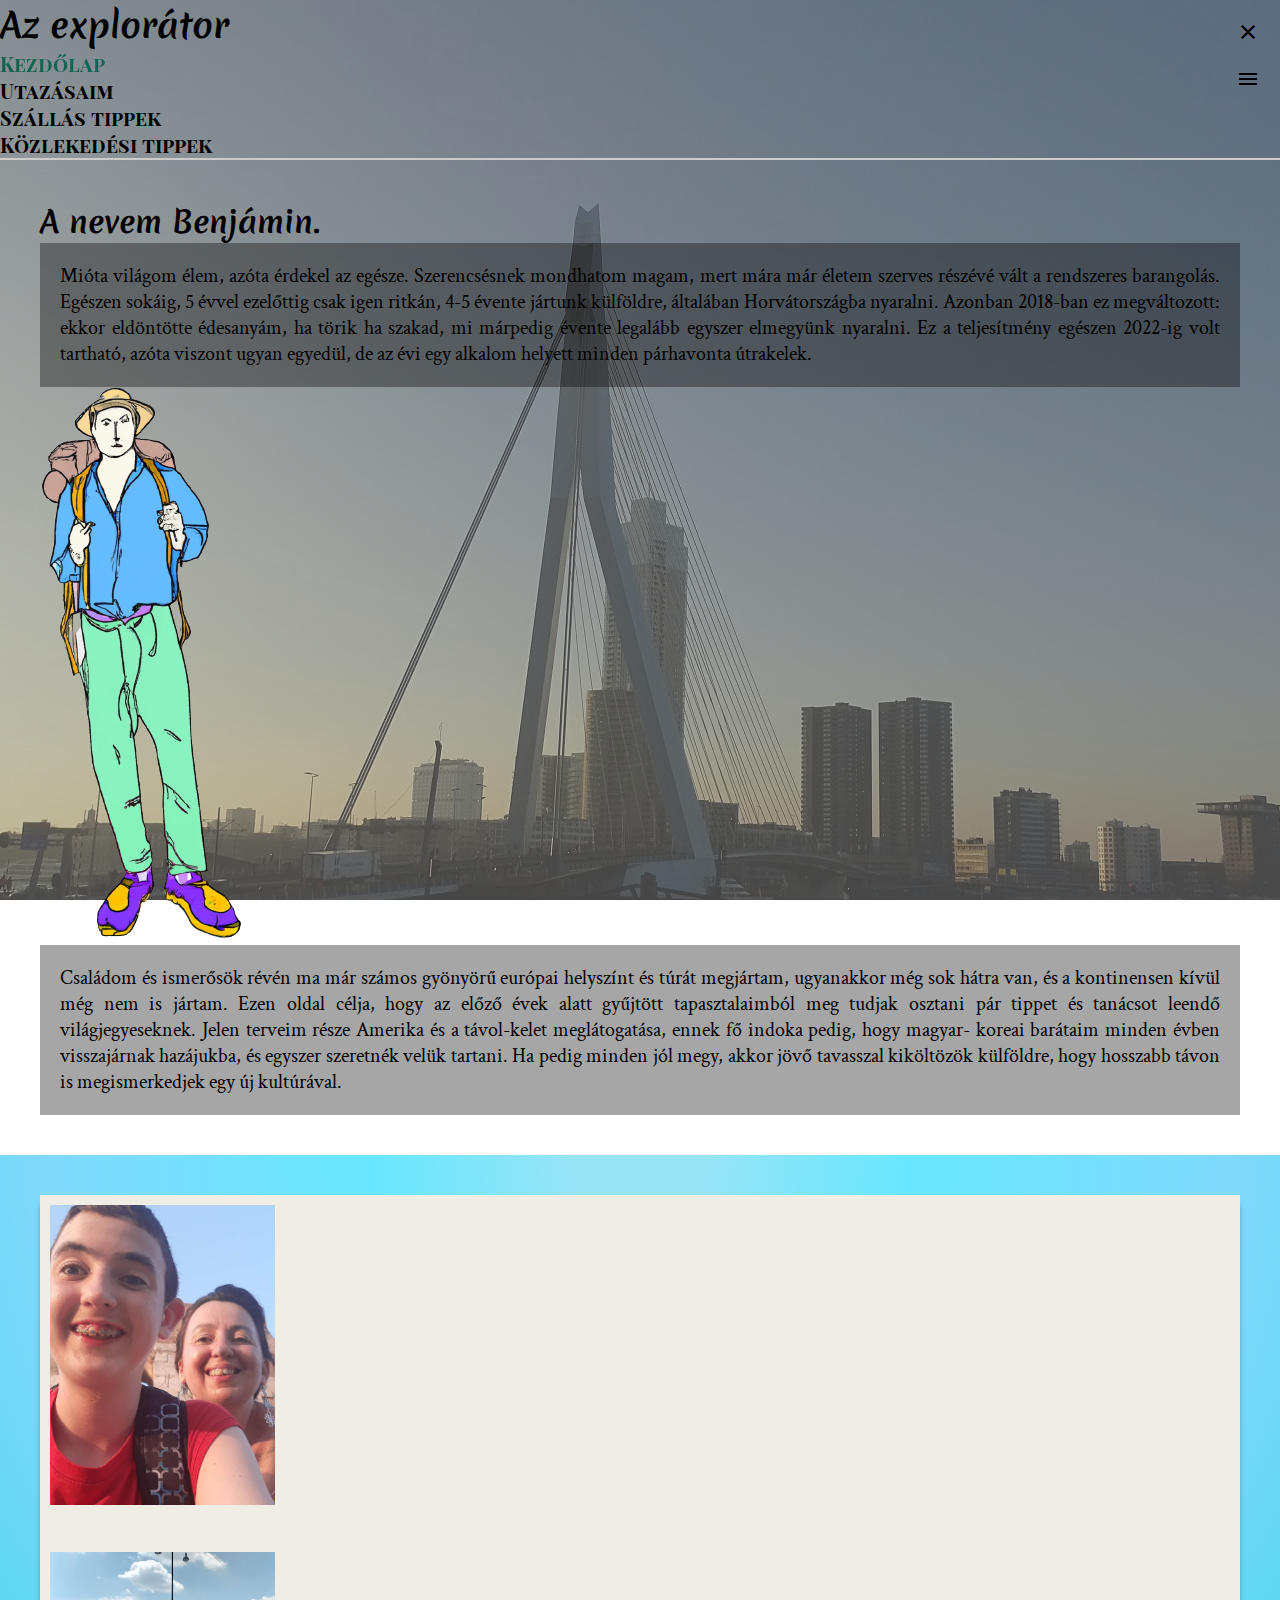
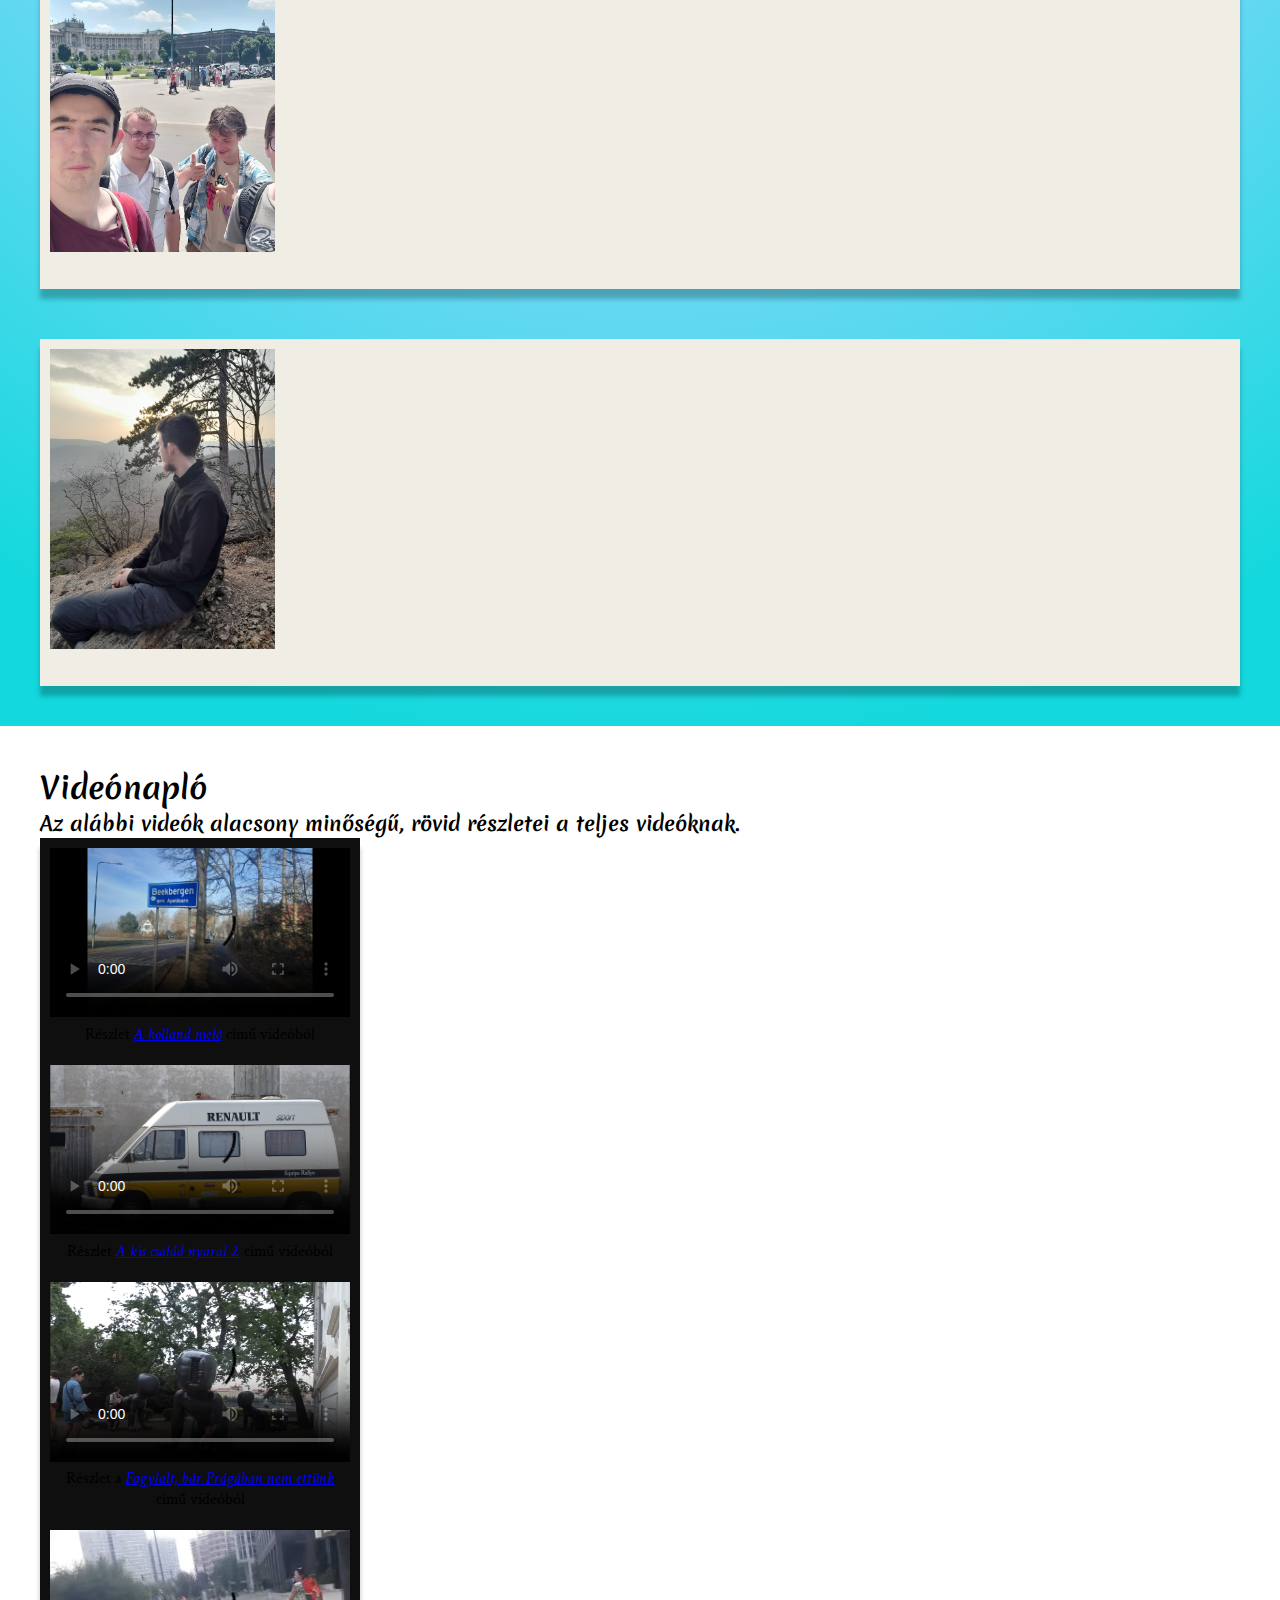
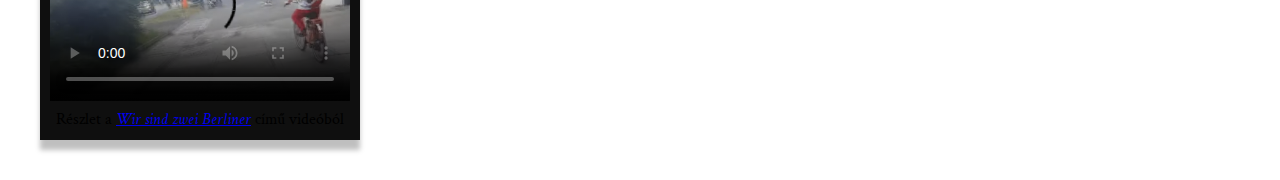
==== index.html @ 86ae6040 "trips page" ====
<!DOCTYPE html>
<html lang="hu">
<head>
    <meta charset="UTF-8">
    <meta http-equiv="X-UA-Compatible" content="IE=edge">
    <meta name="viewport" content="width=device-width, initial-scale=1.0">
    <link href="https://cdn.jsdelivr.net/npm/bootstrap@5.3.0-alpha3/dist/css/bootstrap.min.css" rel="stylesheet" integrity="sha384-KK94CHFLLe+nY2dmCWGMq91rCGa5gtU4mk92HdvYe+M/SXH301p5ILy+dN9+nJOZ" crossorigin="anonymous">
    <link rel="stylesheet" href="https://fonts.googleapis.com/css2?family=Material+Symbols+Outlined:opsz,wght,FILL,GRAD@48,400,0,0">
    <link rel="stylesheet" href="styles/global.css">
    <link rel="stylesheet" href="styles/index.css">
    <title>Explorátor</title>
</head>
<body class="preload">
    <header class="header container-fluid p-3 d-md-flex">
        <h1 class="text-center">Az explorátor</h1>
        <button class="header__nav-open header__nav-toggle btn d-md-none"><span class="material-symbols-outlined">menu</span></button>
        <nav class="header__nav px-md-4 d-md-flex align-items-md-center z-1">
            <ul class="d-flex flex-column flex-md-row gap-2 gap-md-4 p-4 p-md-0 mb-0">
                <li class="header__nav-current"><a href="#">Kezdőlap</a></li>
                <li><a href="pages/trips.html">Utazásaim</a></li>
                <li><a href="#">Szállás tippek</a></li>
                <li><a href="#">Közlekedési tippek</a></li>
            </ul>
            <button class="header__nav-close header__nav-toggle btn d-md-none"><span class="material-symbols-outlined">close</span></button>
        </nav>
    </header>

    <main>
        <section class="section-intro contrast-bg position-relative text-white z-0" data-bg-url="../images/index/intro_bg.JPG">
            <div class="section-intro__title mb-3 mb-md-4 text-center"><h2>A nevem Benjámin.</h2></div>
            
            <div class="section-intro__flex d-flex flex-column flex-md-row align-items-center gap-3 gap-md-4 mx-auto">
                <div class="section-intro__text">
                    Mióta világom élem, azóta érdekel az egésze. Szerencsésnek 
                    mondhatom magam, mert mára már életem szerves részévé vált a rendszeres barangolás.
                    Egészen sokáig, 5 évvel ezelőttig csak igen ritkán, 4-5 évente jártunk külföldre, általában 
                    Horvátországba nyaralni. Azonban 2018-ban ez megváltozott: ekkor eldöntötte édesanyám, ha törik 
                    ha szakad, mi márpedig évente legalább egyszer elmegyünk nyaralni. Ez a teljesítmény egészen 
                    2022-ig volt tartható, azóta viszont ugyan egyedül, de az évi egy alkalom helyett minden 
                    párhavonta útrakelek.
                </div>
                
                <img src="images/index/intro_logo.png" alt="Bemutatkozó logó" class="section-intro__logo text-center flex-md-grow-1">
                
                <div class="section-intro__text">
                    Családom és ismerősök révén ma már számos gyönyörű európai helyszínt és 
                    túrát megjártam, ugyanakkor még sok hátra van, és a kontinensen kívül még nem is jártam.
                    Ezen oldal célja, hogy az előző évek alatt gyűjtött tapasztalaimból meg tudjak osztani pár tippet és 
                    tanácsot leendő világjegyeseknek.
                    Jelen terveim része Amerika és a távol-kelet meglátogatása, ennek fő indoka pedig, hogy magyar-
                    koreai barátaim minden évben visszajárnak hazájukba, és egyszer szeretnék velük tartani. Ha pedig 
                    minden jól megy, akkor jövő tavasszal kiköltözök külföldre, hogy hosszabb távon is 
                    megismerkedjek egy új kultúrával.
                </div>
            </div>
        </section>
        
        <section class="section-images radial-blue-bg d-flex flex-column flex-md-row gap-5 justify-content-evenly align-items-center">
            <div class="section-images__wrapper"><img src="images/index/ke1.jpg" alt="Római utazás" data-pos="40%"></div>
            <div class="section-images__wrapper"><img src="images/index/ke2.jpg" alt="Bécsi utazás"></div>
            <div class="section-images__wrapper"><img src="images/index/ke3.jpg" alt="Hegyi portré"></div>
        </section>
        
        <section class="section-videos contrast-bg position-relative text-white z-0" data-bg-url="../images/videos_bg.JPG">
            <div class="section-videos__title mb-3 mb-md-4 text-center">
                <h2 class="mb-2">Videónapló</h2>
                <h3>Az alábbi videók alacsony minőségű, rövid részletei a teljes videóknak.</h3>
            </div>

            <div class="section-videos__flex d-flex flex-column flex-md-row gap-3 gap-md-4 justify-content-md-evenly align-items-center">
                <figure class="section-videos__wrapper">
                    <video controls poster="videos/hollandpv.jpg">
                        <source src="videos/holland.mp4" type="video/mp4">
                        A videó megjelenítése nem támogatott a böngészőjében!
                    </video>
                    <figcaption>Részlet <a href="https://youtu.be/FaqPIB0ZXn0" target="_blank"><i>A holland meló</i></a> című videóból</figcaption>
                </figure>
                <figure class="section-videos__wrapper">
                    <video controls poster="videos/franciapv.jpg">
                        <source src="videos/francia.mp4" type="video/mp4">
                        A videó megjelenítése nem támogatott a böngészőjében!
                    </video>
                    <figcaption>Részlet <a href="https://youtu.be/0t2poUWhWEY" target="_blank"><i>A kis család nyaral 2.</i></a> című videóból</figcaption>
                </figure>
                <figure class="section-videos__wrapper">
                    <video controls poster="videos/pragapv.png">
                        <source src="videos/praga.mp4" type="video/mp4">
                        A videó megjelenítése nem támogatott a böngészőjében!
                    </video>
                    <figcaption>Részlet a <a href="https://youtu.be/BjajuM8tXK0" target="_blank"><i>Fagylalt, bár Prágában nem ettünk</i></a> című videóból</figcaption>
                </figure>
                <figure class="section-videos__wrapper">
                    <video controls poster="videos/berlinpv.png">
                        <source src="videos/berlin.mp4" type="video/mp4">
                        A videó megjelenítése nem támogatott a böngészőjében!
                    </video>
                    <figcaption>Részlet a <a href="https://youtu.be/eyjLtyg6cFA" target="_blank"><i>Wir sind zwei Berliner</i></a> című videóból</figcaption>
                </figure>
            </div>
        </section>
    </main>

    <script src="https://cdn.jsdelivr.net/npm/bootstrap@5.3.0-alpha3/dist/js/bootstrap.bundle.min.js" integrity="sha384-ENjdO4Dr2bkBIFxQpeoTz1HIcje39Wm4jDKdf19U8gI4ddQ3GYNS7NTKfAdVQSZe" crossorigin="anonymous"></script>
    <script src="scripts/global.js"></script>
    <script src="scripts/index.js"></script>
</body>
</html>
---- styles/global.css ----
@import url('https://fonts.googleapis.com/css2?family=Crimson+Text:ital,wght@0,400;0,600;1,400;1,600&family=Merienda:wght@400;700;900&family=Playfair+Display+SC:ital,wght@0,400;0,700;1,700&display=swap');

*, ::after, ::before {
    margin: 0;
    padding: 0;
    box-sizing: border-box;
}

html, body {
    font-family: 'Crimson Text', serif;
    font-size: 20px;
    height: 100%;
}

body.preload * {
    transition: none !important;
    -webkit-transition: none !important;
    -moz-transition: none !important;
    -ms-transition: none !important;
    -o-transition: none !important;
}

h1, h2, h3, h4, h5, h6, figure {
    margin-bottom: 0;
}

h1, h2, h3 {
    font-family: 'Merienda', cursive;
    font-weight: 700;
}

.radial-blue-bg {
    --alpha: 1;
    background: rgba(151,228,245,var(--alpha));
    background: radial-gradient(circle at top, rgba(151,228,245,1) 5%, rgba(105,231,255,var(--alpha)) 20%, rgba(127,216,250,var(--alpha)) 45%, rgba(19,216,221,var(--alpha)) 90%),
                radial-gradient(circle at bottom, rgba(151,228,245,var(--alpha)) 5%, rgba(105,231,255,var(--alpha)) 20%, rgba(127,216,250,var(--alpha)) 45%, rgba(19,216,221,var(--alpha)) 90%);
}

.contrast-bg::before {
    content: '';
    position: absolute;
    inset: 0;
    background-image: var(--bg-image);
    background-repeat: no-repeat;
    background-position: center top;
    background-attachment: fixed;
    filter: contrast(0.5);
    z-index: -1;
}

.header {
    position: relative;
    border-bottom: 2px solid #ccc;
}

.header__nav-open {
    background: none;
    border: none;
    padding: 0;
    cursor: pointer;

    position: absolute;
    top: 1rem;
    right: 1rem;
    bottom: 1rem;

    font-size: 1.7em;
}

.header__nav {
    position: fixed;
    top: 0;
    right: 0;
    width: 60vw;
    
    background: #eee;
    border-left: 2px solid #ccc;
    border-bottom: 2px solid #ccc;
    border-bottom-left-radius: 1rem;
    
    font-family: 'Playfair Display SC', serif;
    font-weight: 700;

    transform: translateX(100%);
    transition: transform .3s ease-in-out;
}

.header__nav-active {
    transform: translateX(0);
}

.header__nav ul {
    list-style: none;
}

.header__nav li {
    transition: transform .15s ease-in-out;
}

.header__nav a {
    color: inherit;
    text-decoration: none;
}

.header__nav-current {
    background: rgb(20, 98, 76);
    background: linear-gradient(48deg, rgb(20, 98, 76) 0%, rgb(1, 128, 174) 70%, rgb(0, 145, 174) 90%, rgb(95, 166, 181) 100%); 
    background-clip: text;
    -webkit-background-clip: text;
    -webkit-text-fill-color: transparent;
    text-decoration: underline;
}

.header__nav-close {
    background: none;
    border: none;
    padding: 0;
    cursor: pointer;

    position: absolute;
    top: 1rem;
    right: 1rem;
}

section {
    padding: 2rem;
    text-align: justify;
}

@media screen and (min-width: 768px) {
    .header {
        justify-content: space-between;
    }

    .header h1 {
        font-size: calc(0.75em + 1.5vw);
    }
    
    .header__nav {
        all: unset;
        
        border-radius: .5rem;
        background: #f2f2f2;
        background: linear-gradient(to right, #fff, #f2f2f2 50%);

        font-family: 'Playfair Display SC', serif;
        font-weight: 700;
    }

    .header__nav li:hover {
        background-color: transparent;
        transform: translateY(-.25rem);
    }
}

@media (prefers-color-scheme: dark) {
    html, body {
        background: #222;
        color: #fff;
    }

    .radial-blue-bg {
        --alpha: 0.5;
    }

    .header {
        border-color: #fff;
    }

    .header h1, .header__nav-current {
        background: rgb(33,162,126);
        background: linear-gradient(48deg, rgba(33,162,126,1) 0%, rgba(0,185,255,1) 70%, rgba(0,212,255,1) 90%, rgba(133,233,255,1) 100%);
        background-clip: text;
        -webkit-background-clip: text;
        -webkit-text-fill-color: transparent;
    }

    .header__nav {
        background: #292929;
    }

    .header__nav-toggle {
        color: #fff;
    }

    .contrast-bg::before {
        filter: contrast(0.75) brightness(0.65);
    }
}
---- styles/index.css ----
.section-intro__flex {
    max-width: min(100%, 1200px);
}

.section-intro__text {
    box-sizing: content-box;
    padding: 1rem;
    background: rgba(0, 0, 0, 0.35);
}

.section-intro__logo img {
    max-height: 50vh;
}

.section-images__wrapper {
    background: #f0ede5;
    padding: .5rem .5rem 1.5rem;
    box-shadow: 0 .5rem .25rem rgba(0, 0, 0, 0.25);
    cursor: pointer;
}

.section-images__wrapper img {
    height: 15em;
    width: 11.25em;
    object-fit: cover;
}

.section-images__wrapper-large {
    position: fixed;
    inset: 0;
    height: 100vh;
    padding: 1.5rem;
    background:rgba(0, 0, 0, 0.75);
    box-shadow: none;
    z-index: 1;

    display: grid;
    place-items: center;
}

.section-images__wrapper-large img {
    width: auto;
    height: auto;
    max-width: 100%;
    max-height: 100%;
    cursor: default;
    user-select: none;
}

.section-videos__title h3 {
    font-size: 1em;
}

.section-videos__wrapper {
    width: 16em;
    padding: .5rem;
    background: #0f0f0f;
    box-shadow: 0 .5rem .25rem rgba(0, 0, 0, 0.25);
}

.section-videos__wrapper figcaption {
    font-size: 0.8em;
    text-align: center;
}

.section-videos__wrapper video {
    width: 100%;
}

@media screen and (min-width: 768px) {
    .section-images__wrapper:nth-child(even) {
        margin-bottom: 2.5rem;
    }
}
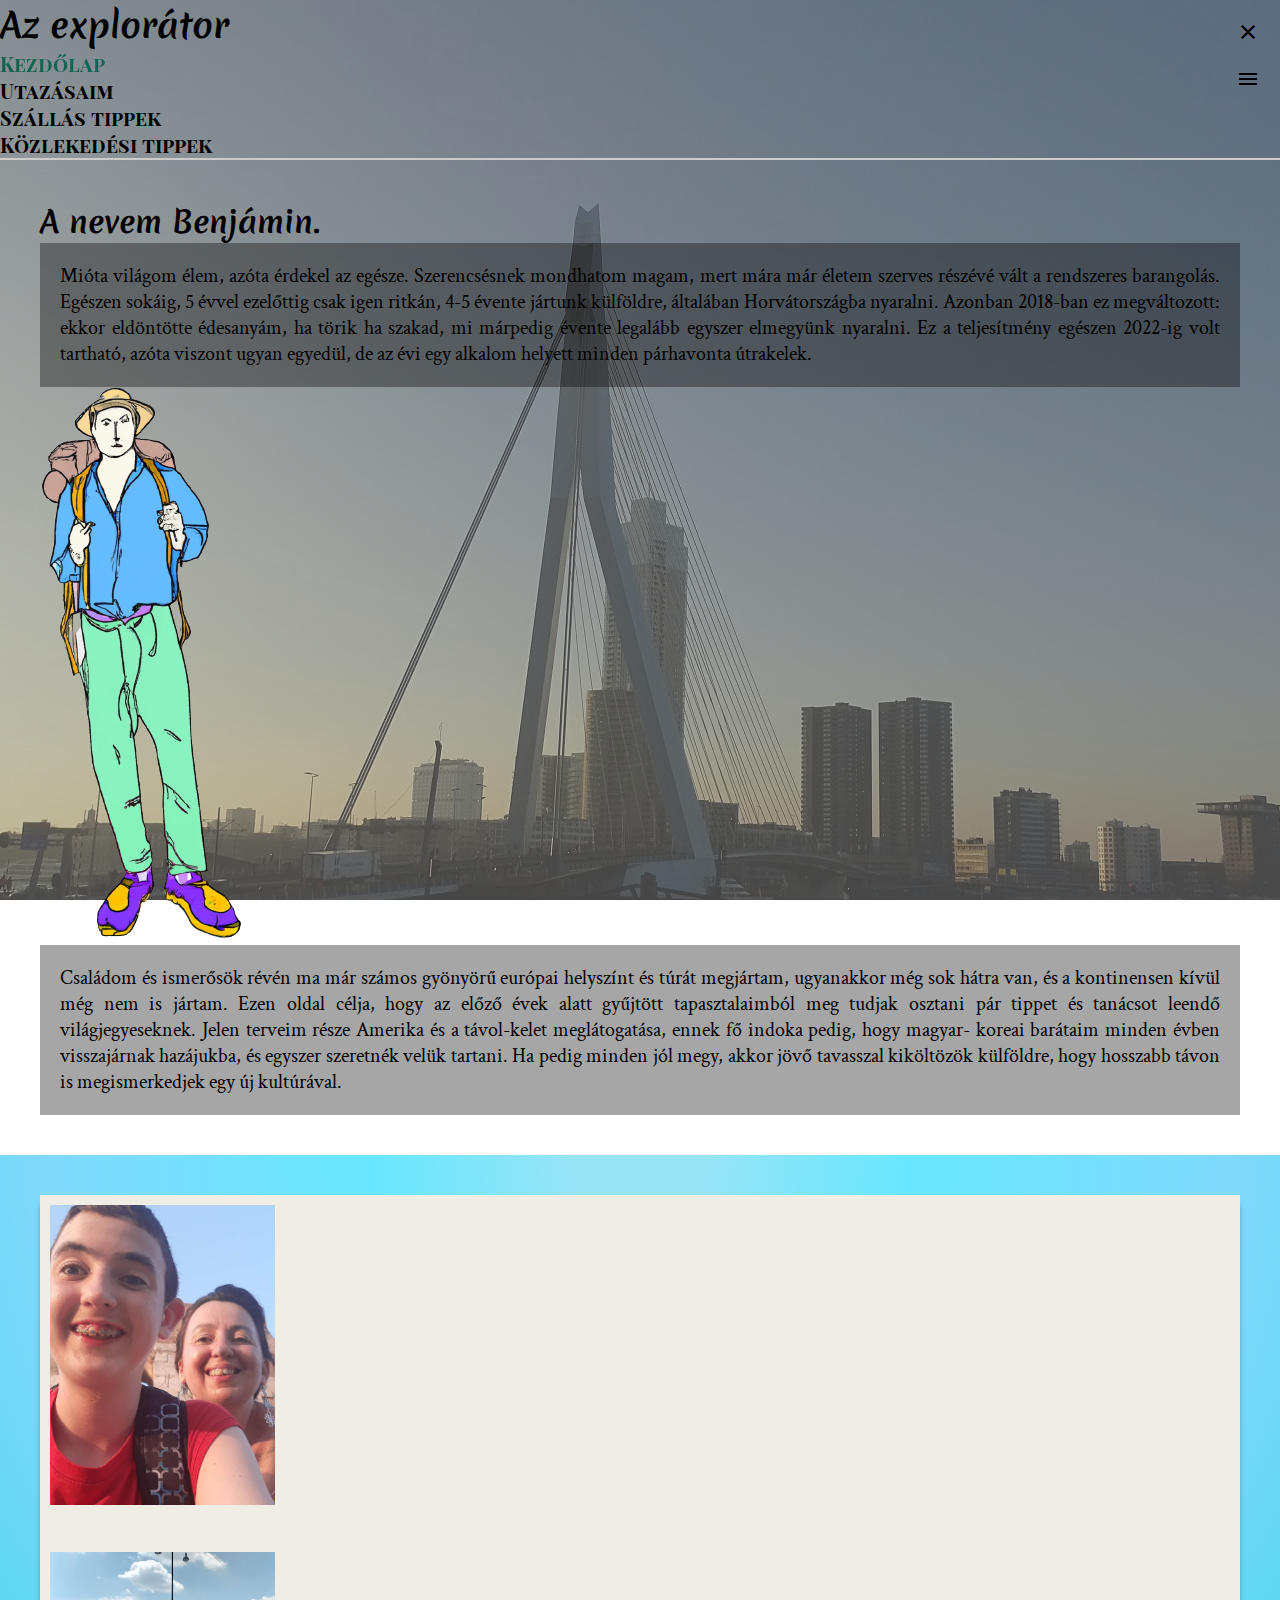
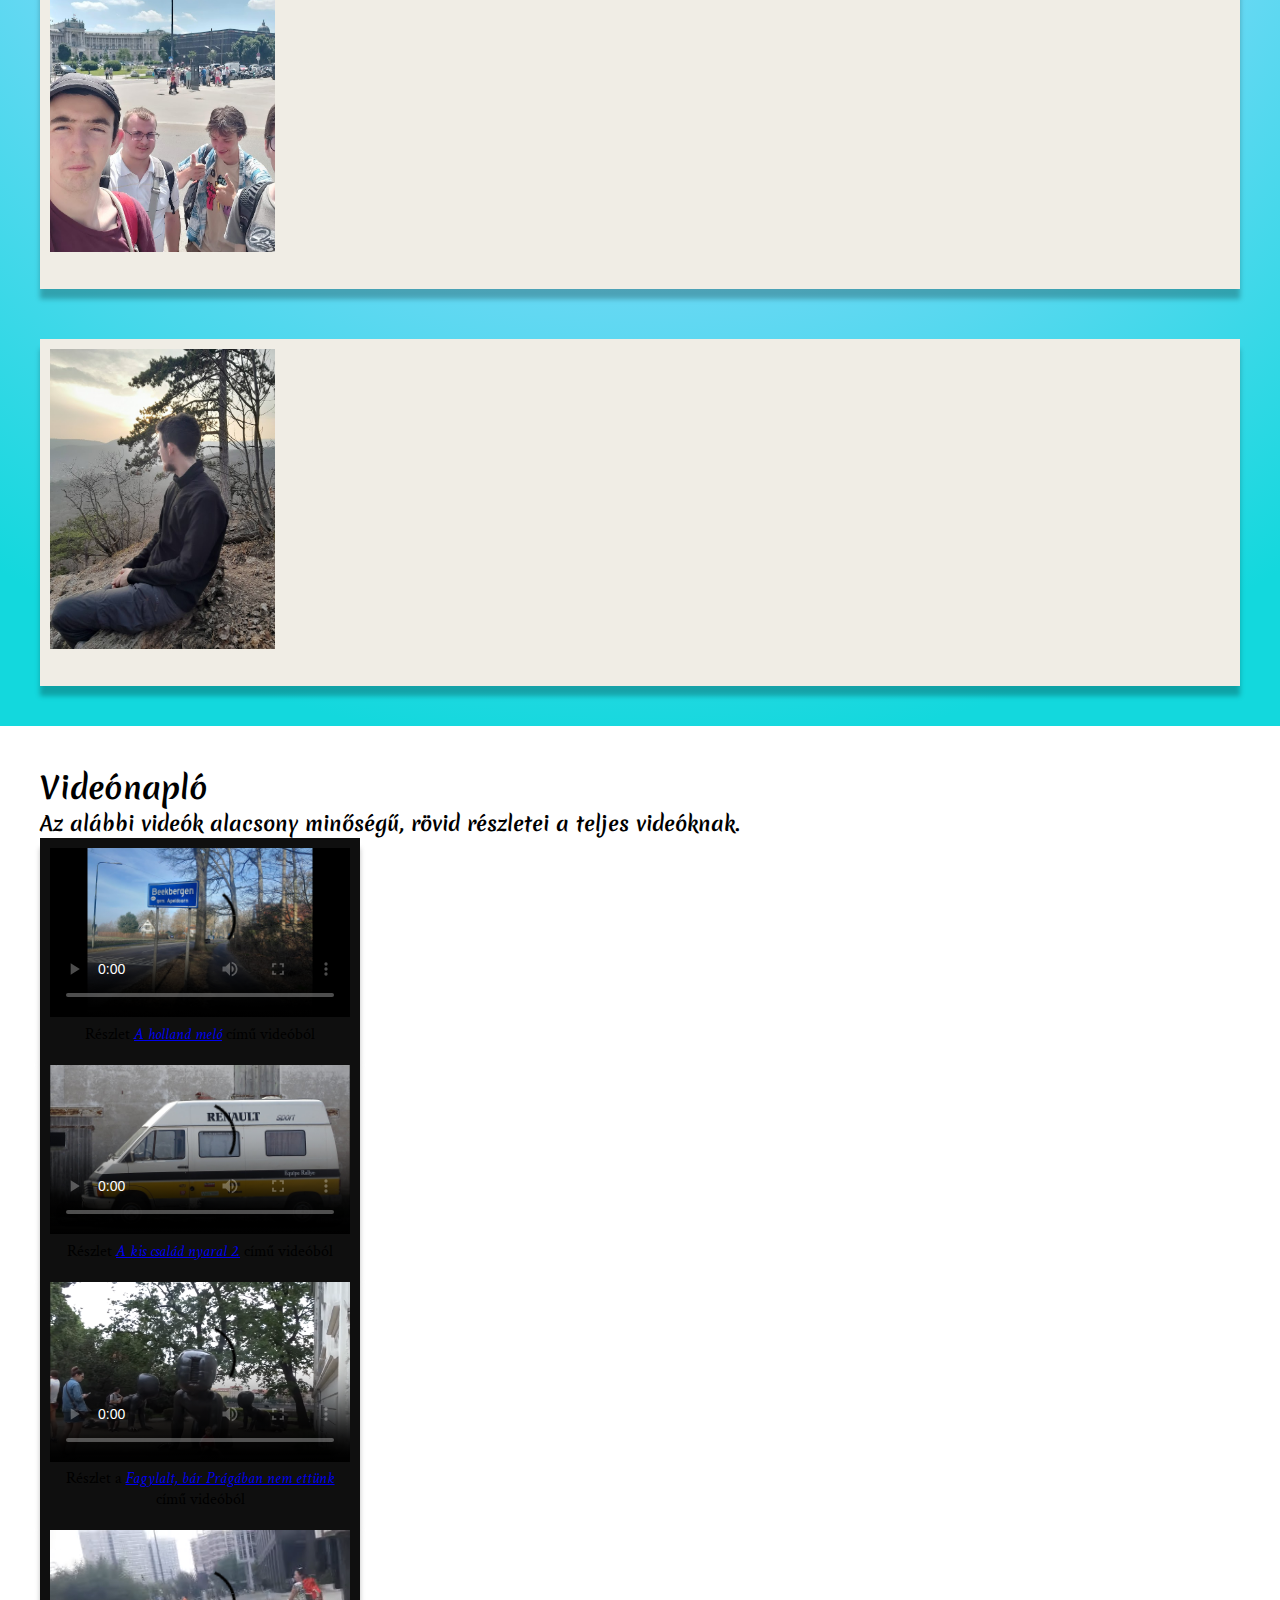
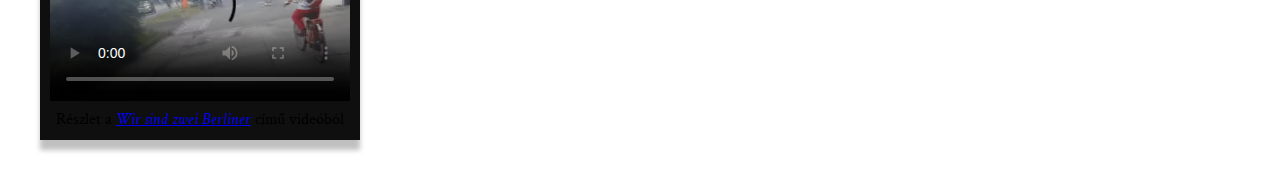
==== commit 925aaf0e: "fix image urls" ====
--- a/index.html
+++ b/index.html
@@ -61,7 +61,7 @@
             <div class="section-images__wrapper"><img src="images/index/ke3.jpg" alt="Hegyi portré"></div>
         </section>
         
-        <section class="section-videos contrast-bg position-relative text-white z-0" data-bg-url="../images/videos_bg.JPG">
+        <section class="section-videos contrast-bg position-relative text-white z-0" data-bg-url="../images/index/videos_bg.JPG">
             <div class="section-videos__title mb-3 mb-md-4 text-center">
                 <h2 class="mb-2">Videónapló</h2>
                 <h3>Az alábbi videók alacsony minőségű, rövid részletei a teljes videóknak.</h3>
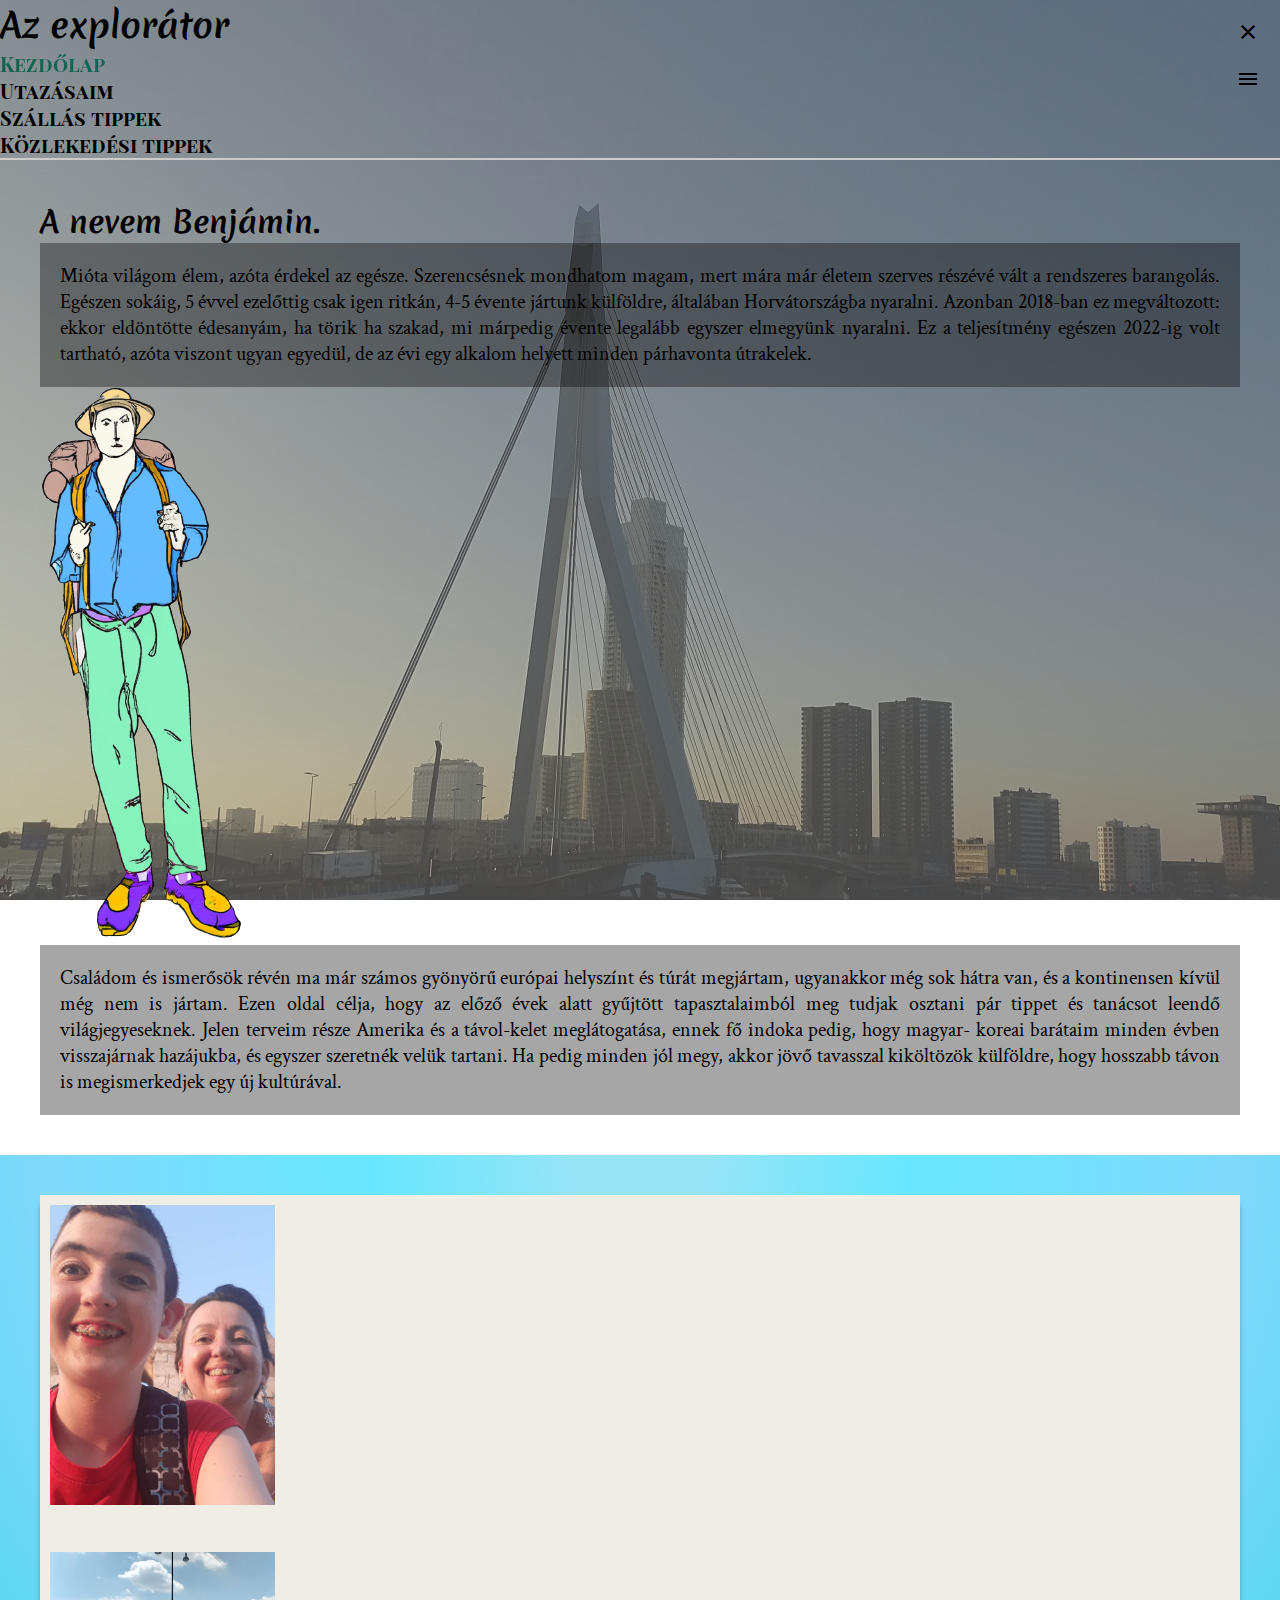
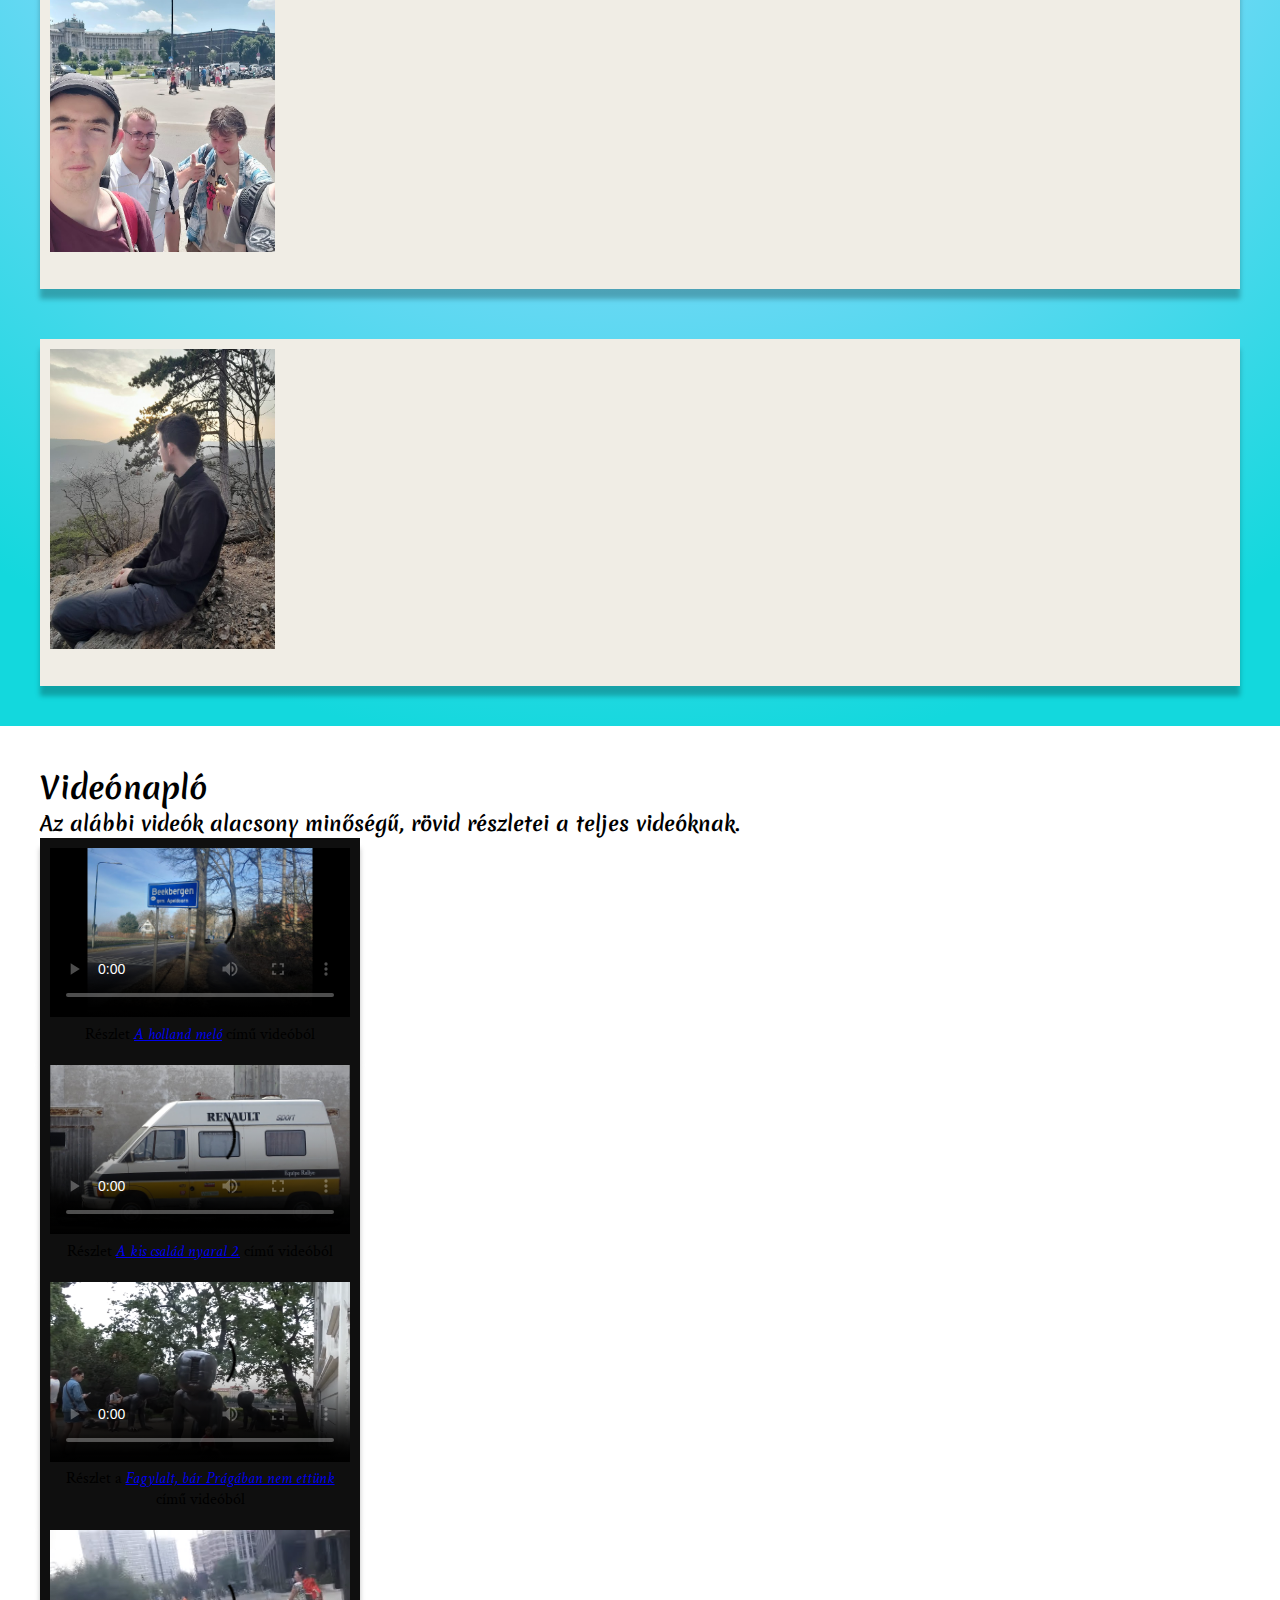
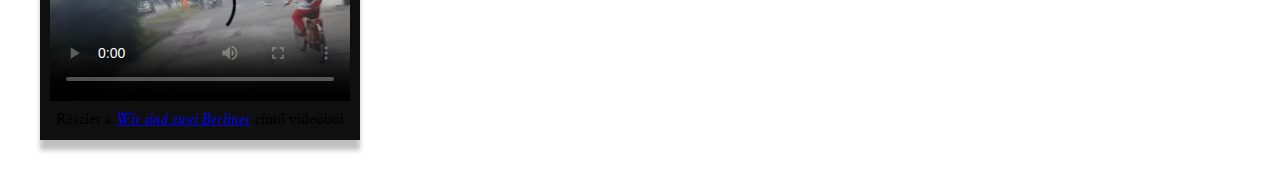
==== commit 85f03b28: "accomodation page layout" ====
--- a/index.html
+++ b/index.html
@@ -18,7 +18,7 @@
             <ul class="d-flex flex-column flex-md-row gap-2 gap-md-4 p-4 p-md-0 mb-0">
                 <li class="header__nav-current"><a href="#">Kezdőlap</a></li>
                 <li><a href="pages/trips.html">Utazásaim</a></li>
-                <li><a href="#">Szállás tippek</a></li>
+                <li><a href="pages/accomodation.html">Szállás tippek</a></li>
                 <li><a href="#">Közlekedési tippek</a></li>
             </ul>
             <button class="header__nav-close header__nav-toggle btn d-md-none"><span class="material-symbols-outlined">close</span></button>
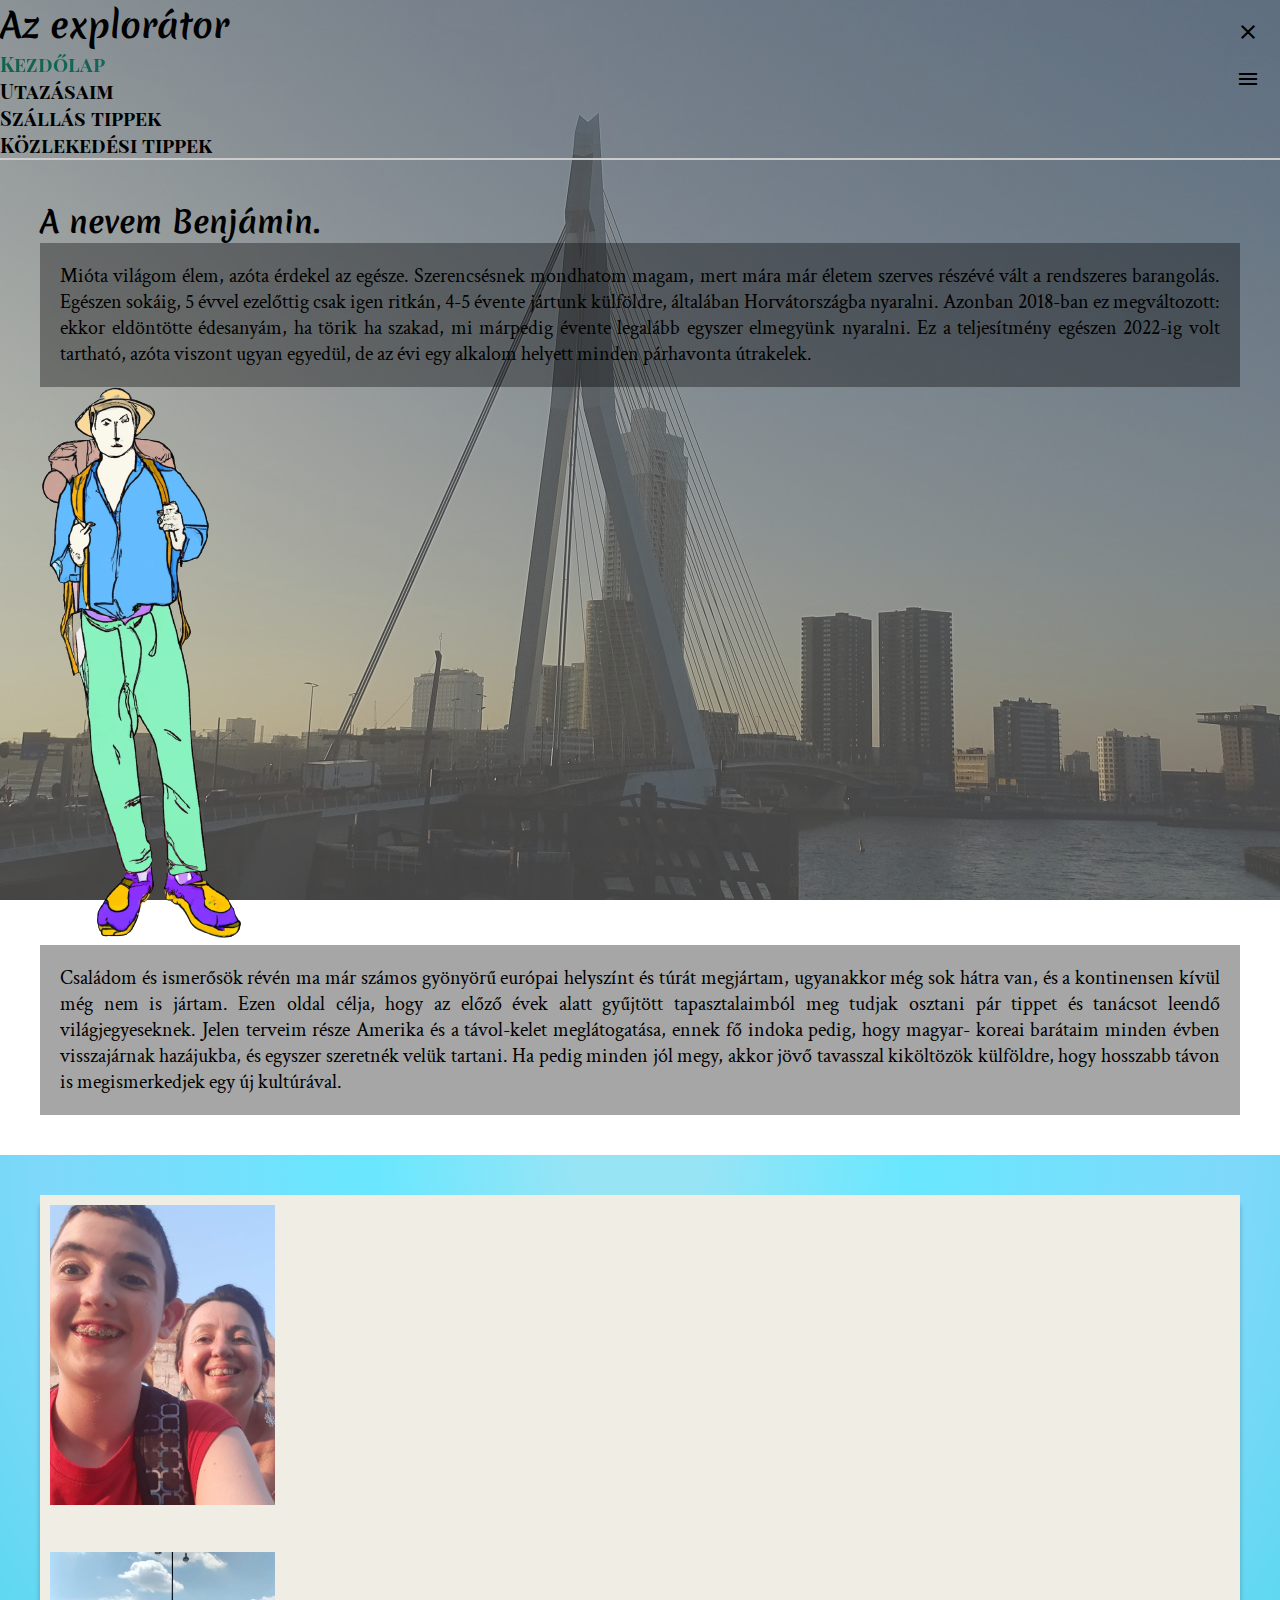
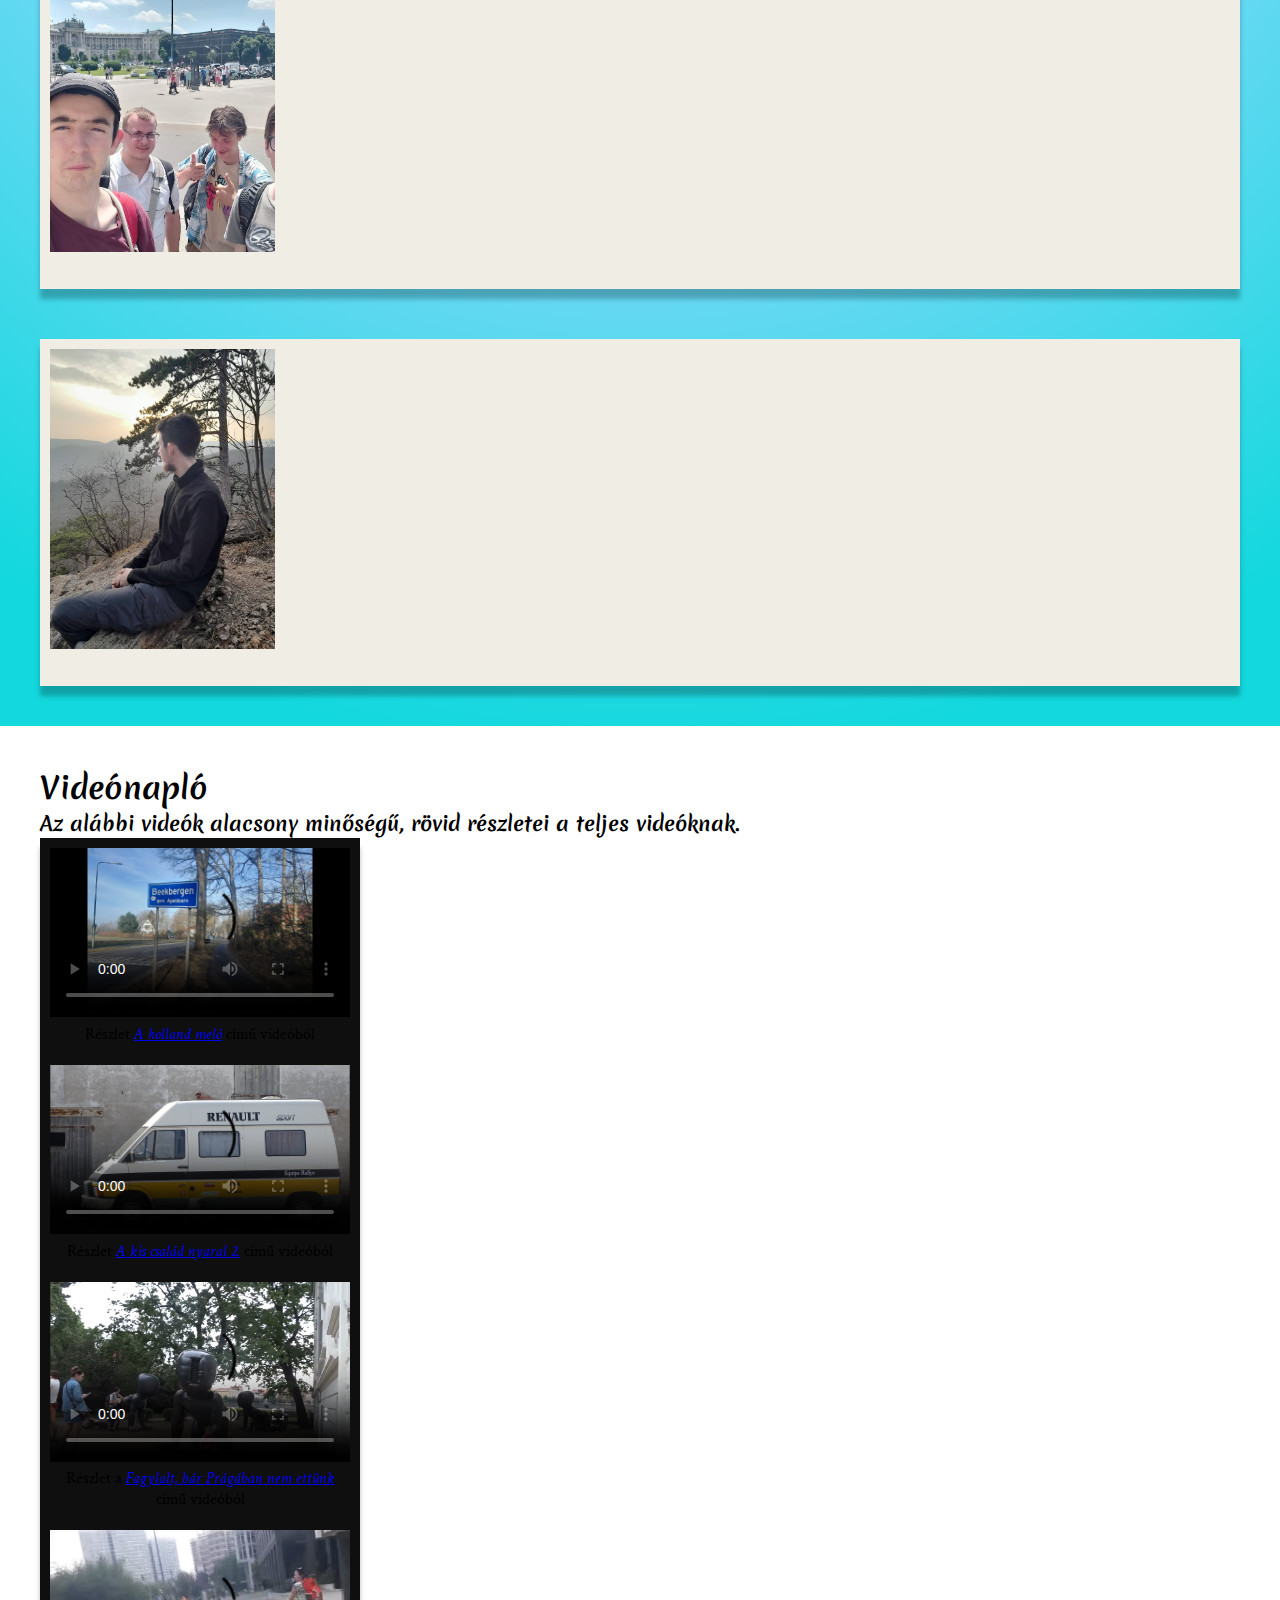
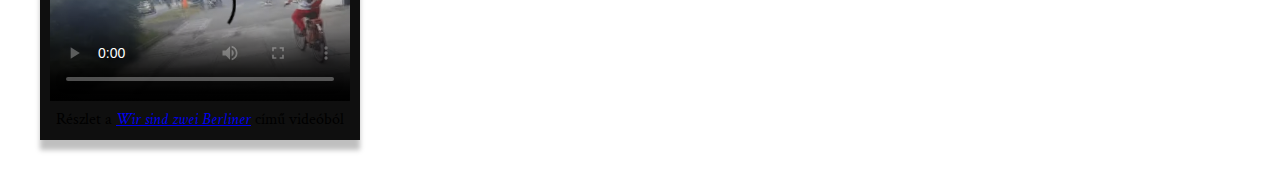
==== commit 261c1281: "accommodation and transport page" ====
--- a/index.html
+++ b/index.html
@@ -8,7 +8,7 @@
     <link rel="stylesheet" href="https://fonts.googleapis.com/css2?family=Material+Symbols+Outlined:opsz,wght,FILL,GRAD@48,400,0,0">
     <link rel="stylesheet" href="styles/global.css">
     <link rel="stylesheet" href="styles/index.css">
-    <title>Explorátor</title>
+    <title>Explorátor - Kezdőlap</title>
 </head>
 <body class="preload">
     <header class="header container-fluid p-3 d-md-flex">
@@ -18,8 +18,8 @@
             <ul class="d-flex flex-column flex-md-row gap-2 gap-md-4 p-4 p-md-0 mb-0">
                 <li class="header__nav-current"><a href="#">Kezdőlap</a></li>
                 <li><a href="pages/trips.html">Utazásaim</a></li>
-                <li><a href="pages/accomodation.html">Szállás tippek</a></li>
-                <li><a href="#">Közlekedési tippek</a></li>
+                <li><a href="pages/accommodation.html">Szállás tippek</a></li>
+                <li><a href="pages/transport.html">Közlekedési tippek</a></li>
             </ul>
             <button class="header__nav-close header__nav-toggle btn d-md-none"><span class="material-symbols-outlined">close</span></button>
         </nav>
@@ -69,28 +69,28 @@
 
             <div class="section-videos__flex d-flex flex-column flex-md-row gap-3 gap-md-4 justify-content-md-evenly align-items-center">
                 <figure class="section-videos__wrapper">
-                    <video controls poster="videos/hollandpv.jpg">
+                    <video controls="controls" poster="videos/hollandpv.jpg">
                         <source src="videos/holland.mp4" type="video/mp4">
                         A videó megjelenítése nem támogatott a böngészőjében!
                     </video>
                     <figcaption>Részlet <a href="https://youtu.be/FaqPIB0ZXn0" target="_blank"><i>A holland meló</i></a> című videóból</figcaption>
                 </figure>
                 <figure class="section-videos__wrapper">
-                    <video controls poster="videos/franciapv.jpg">
+                    <video controls="controls" poster="videos/franciapv.jpg">
                         <source src="videos/francia.mp4" type="video/mp4">
                         A videó megjelenítése nem támogatott a böngészőjében!
                     </video>
                     <figcaption>Részlet <a href="https://youtu.be/0t2poUWhWEY" target="_blank"><i>A kis család nyaral 2.</i></a> című videóból</figcaption>
                 </figure>
                 <figure class="section-videos__wrapper">
-                    <video controls poster="videos/pragapv.png">
+                    <video controls="controls" poster="videos/pragapv.png">
                         <source src="videos/praga.mp4" type="video/mp4">
                         A videó megjelenítése nem támogatott a böngészőjében!
                     </video>
                     <figcaption>Részlet a <a href="https://youtu.be/BjajuM8tXK0" target="_blank"><i>Fagylalt, bár Prágában nem ettünk</i></a> című videóból</figcaption>
                 </figure>
                 <figure class="section-videos__wrapper">
-                    <video controls poster="videos/berlinpv.png">
+                    <video controls="controls" poster="videos/berlinpv.png">
                         <source src="videos/berlin.mp4" type="video/mp4">
                         A videó megjelenítése nem támogatott a böngészőjében!
                     </video>
--- a/styles/global.css
+++ b/styles/global.css
@@ -42,7 +42,7 @@
     inset: 0;
     background-image: var(--bg-image);
     background-repeat: no-repeat;
-    background-position: center top;
+    background-position: var(--bg-position, center center);
     background-attachment: fixed;
     filter: contrast(0.5);
     z-index: -1;
@@ -163,6 +163,11 @@
         --alpha: 0.5;
     }
 
+    /* a not visited */
+    a:link, a:visited, a:active {
+        color: #0adeff;
+    }
+
     .header {
         border-color: #fff;
     }
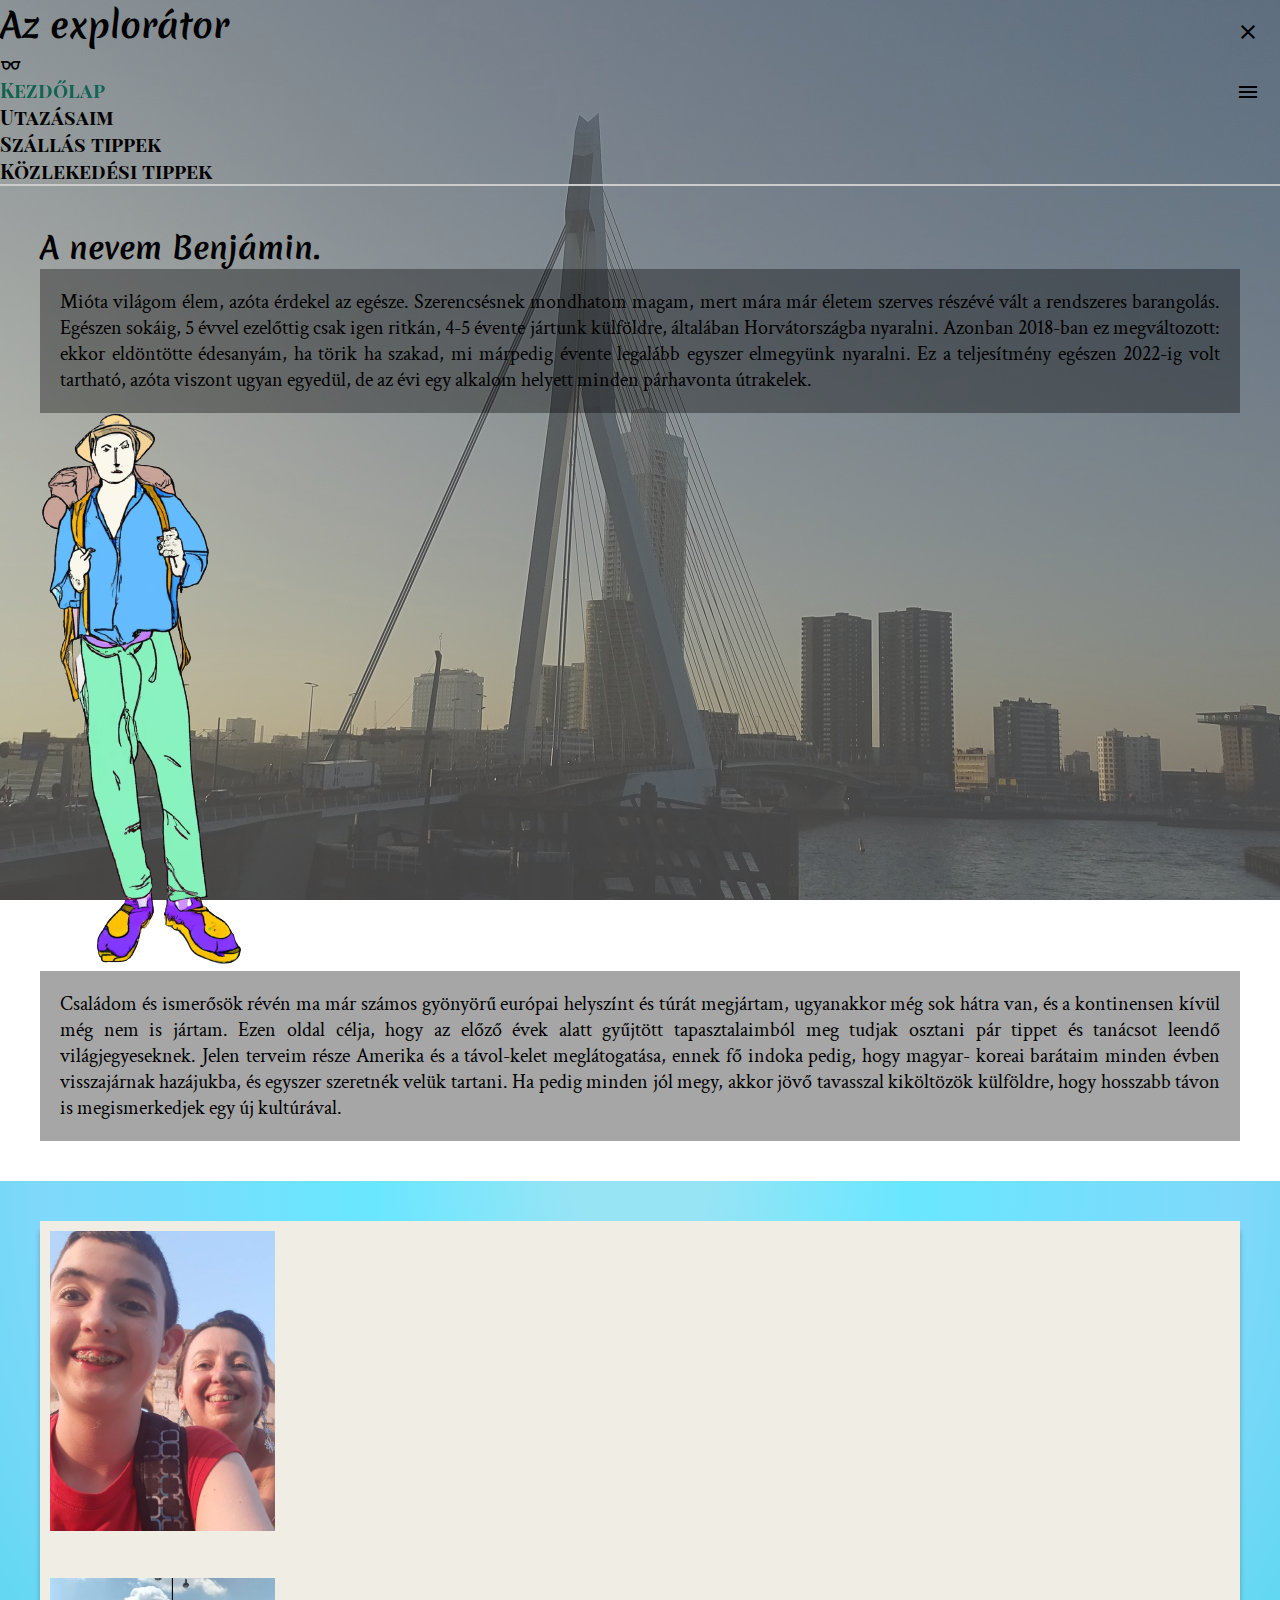
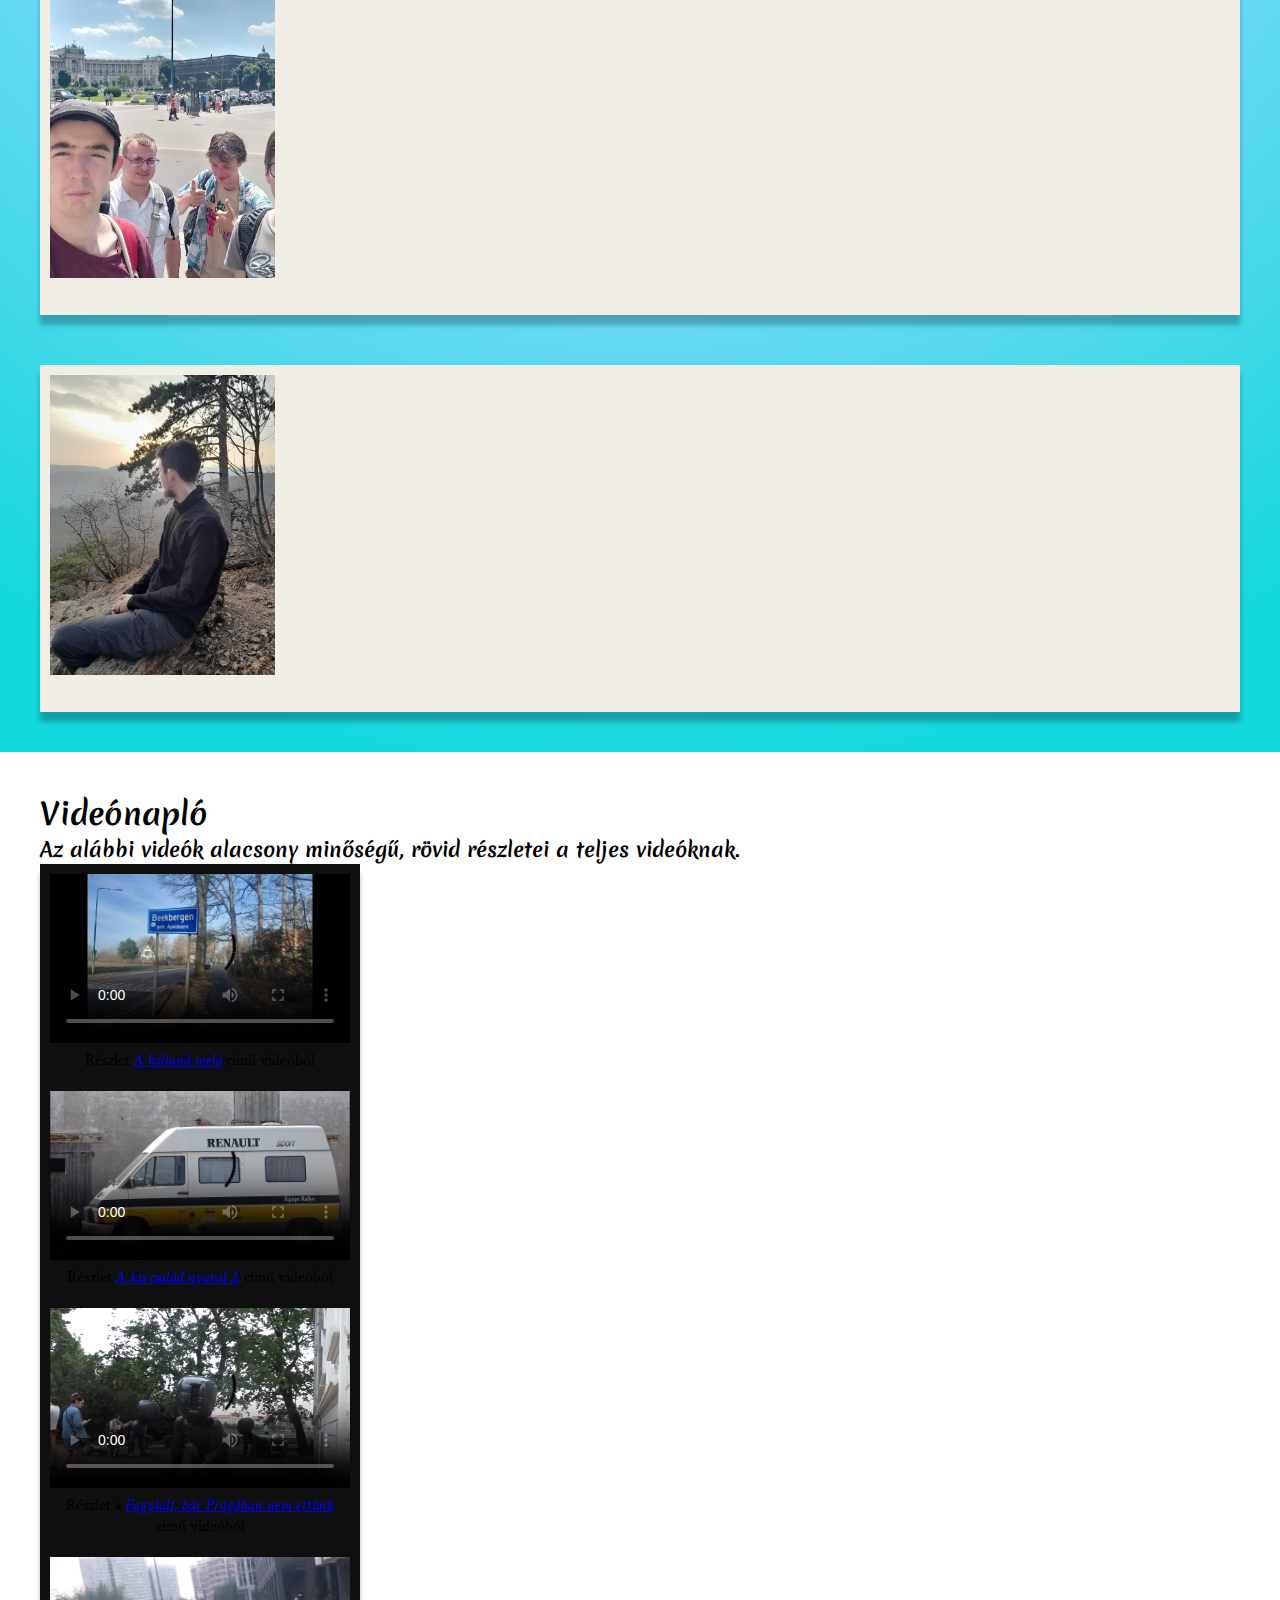
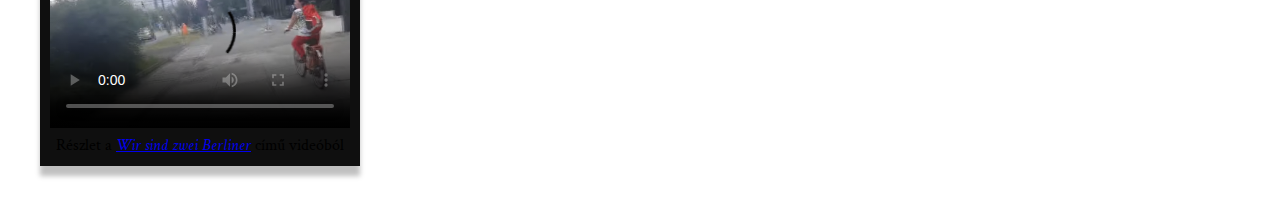
==== commit 81f69afc: "fixes part 1" ====
--- a/index.html
+++ b/index.html
@@ -14,7 +14,8 @@
     <header class="header container-fluid p-3 d-md-flex">
         <h1 class="text-center">Az explorátor</h1>
         <button class="header__nav-open header__nav-toggle btn d-md-none"><span class="material-symbols-outlined">menu</span></button>
-        <nav class="header__nav px-md-4 d-md-flex align-items-md-center z-1">
+        <nav class="header__nav px-md-4 d-flex align-items-md-center flex-column-reverse flex-md-row gap-2 gap-md-3 z-1">
+            <button class="header__nav-lsm-btn btn px-4 pb-3 p-md-0"><span class="material-symbols-outlined">eyeglasses</span></button>
             <ul class="d-flex flex-column flex-md-row gap-2 gap-md-4 p-4 p-md-0 mb-0">
                 <li class="header__nav-current"><a href="#">Kezdőlap</a></li>
                 <li><a href="pages/trips.html">Utazásaim</a></li>
--- a/styles/global.css
+++ b/styles/global.css
@@ -91,6 +91,7 @@
 
 .header__nav ul {
     list-style: none;
+    padding-bottom: 0 !important;
 }
 
 .header__nav li {
@@ -122,6 +123,21 @@
     right: 1rem;
 }
 
+.header__nav-lsm-btn {
+    background: none;
+    border: none;
+    padding: 0;
+    cursor: pointer;
+    text-align: left;
+    display: grid;
+    place-items: center;
+}
+
+.header__nav-lsm-btn > span {
+    font-size: 1.6em;
+    padding-top: .25rem;
+}
+
 section {
     padding: 2rem;
     text-align: justify;
@@ -147,6 +163,10 @@
         font-weight: 700;
     }
 
+    .header__nav ul {
+        padding-bottom: unset;
+    }
+
     .header__nav li:hover {
         background-color: transparent;
         transform: translateY(-.25rem);
@@ -184,7 +204,7 @@
         background: #292929;
     }
 
-    .header__nav-toggle {
+    .header__nav-toggle, .header__nav-lsm-btn {
         color: #fff;
     }
 
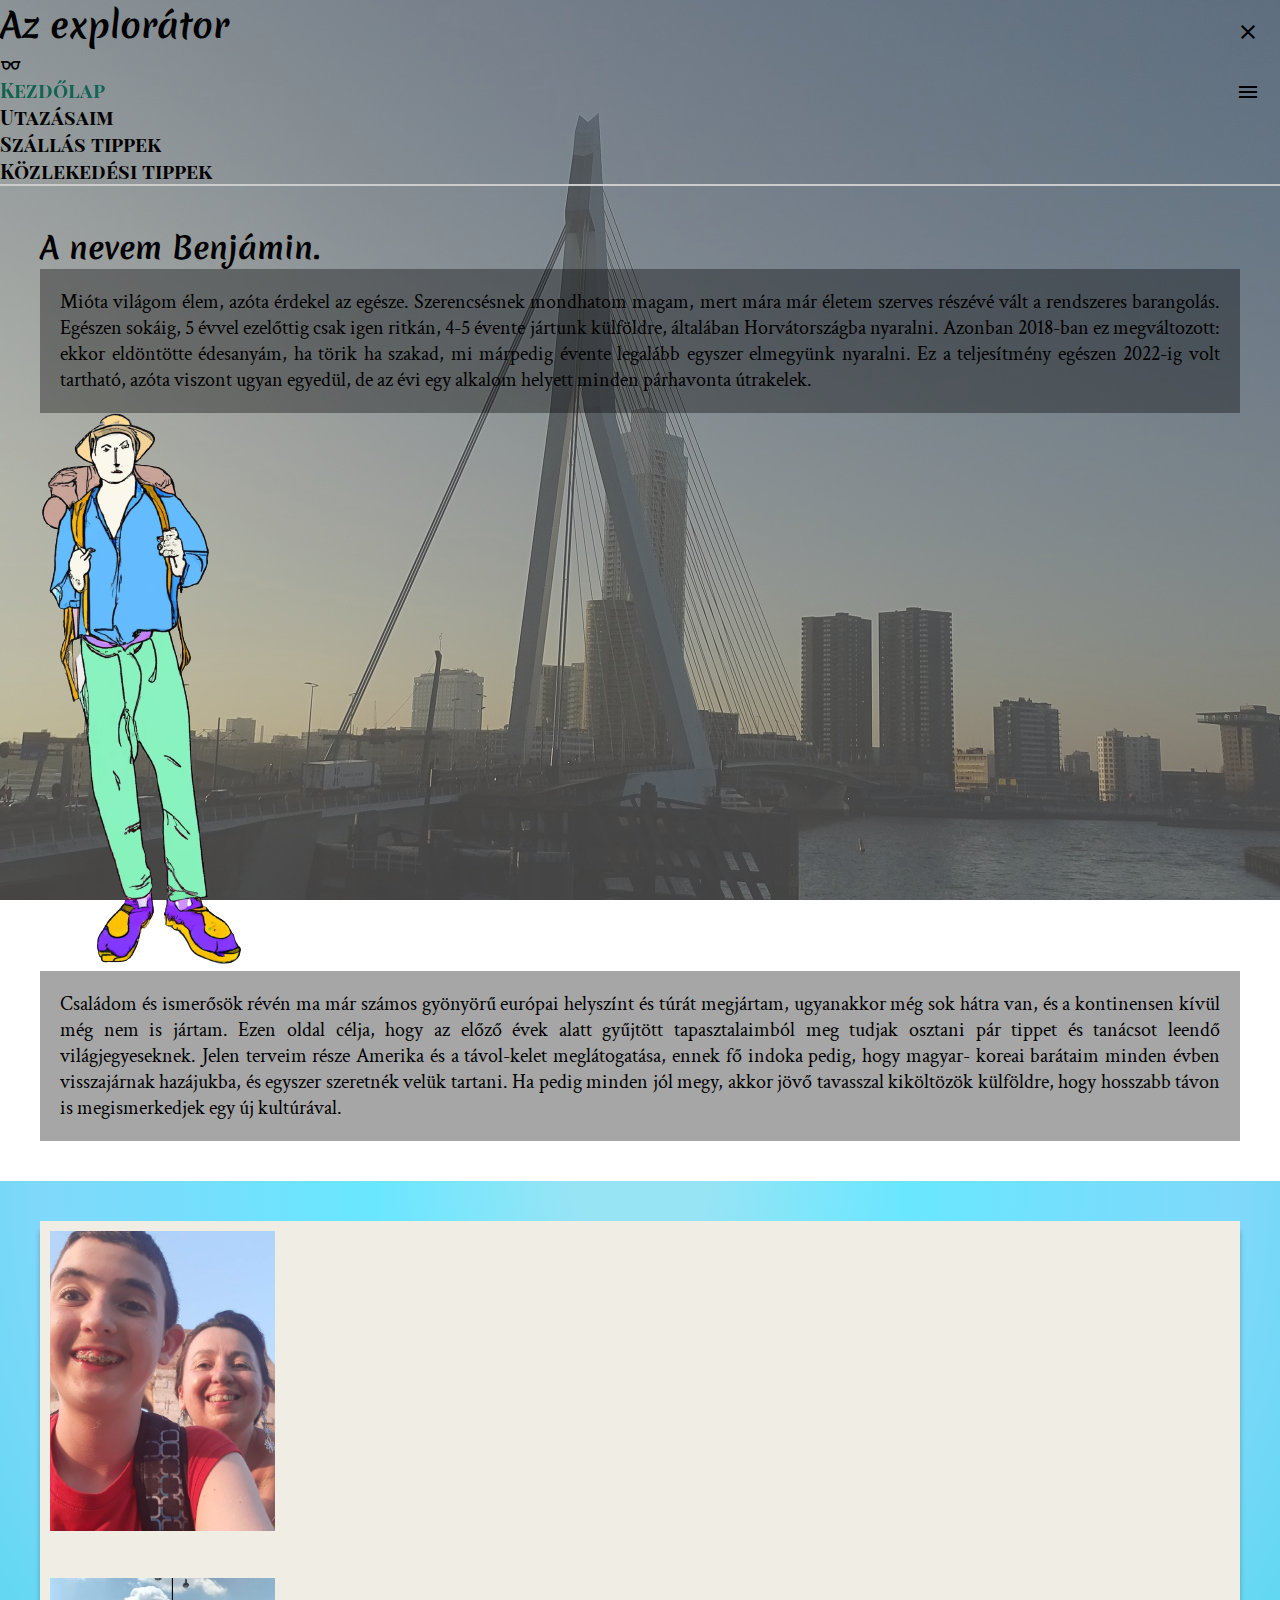
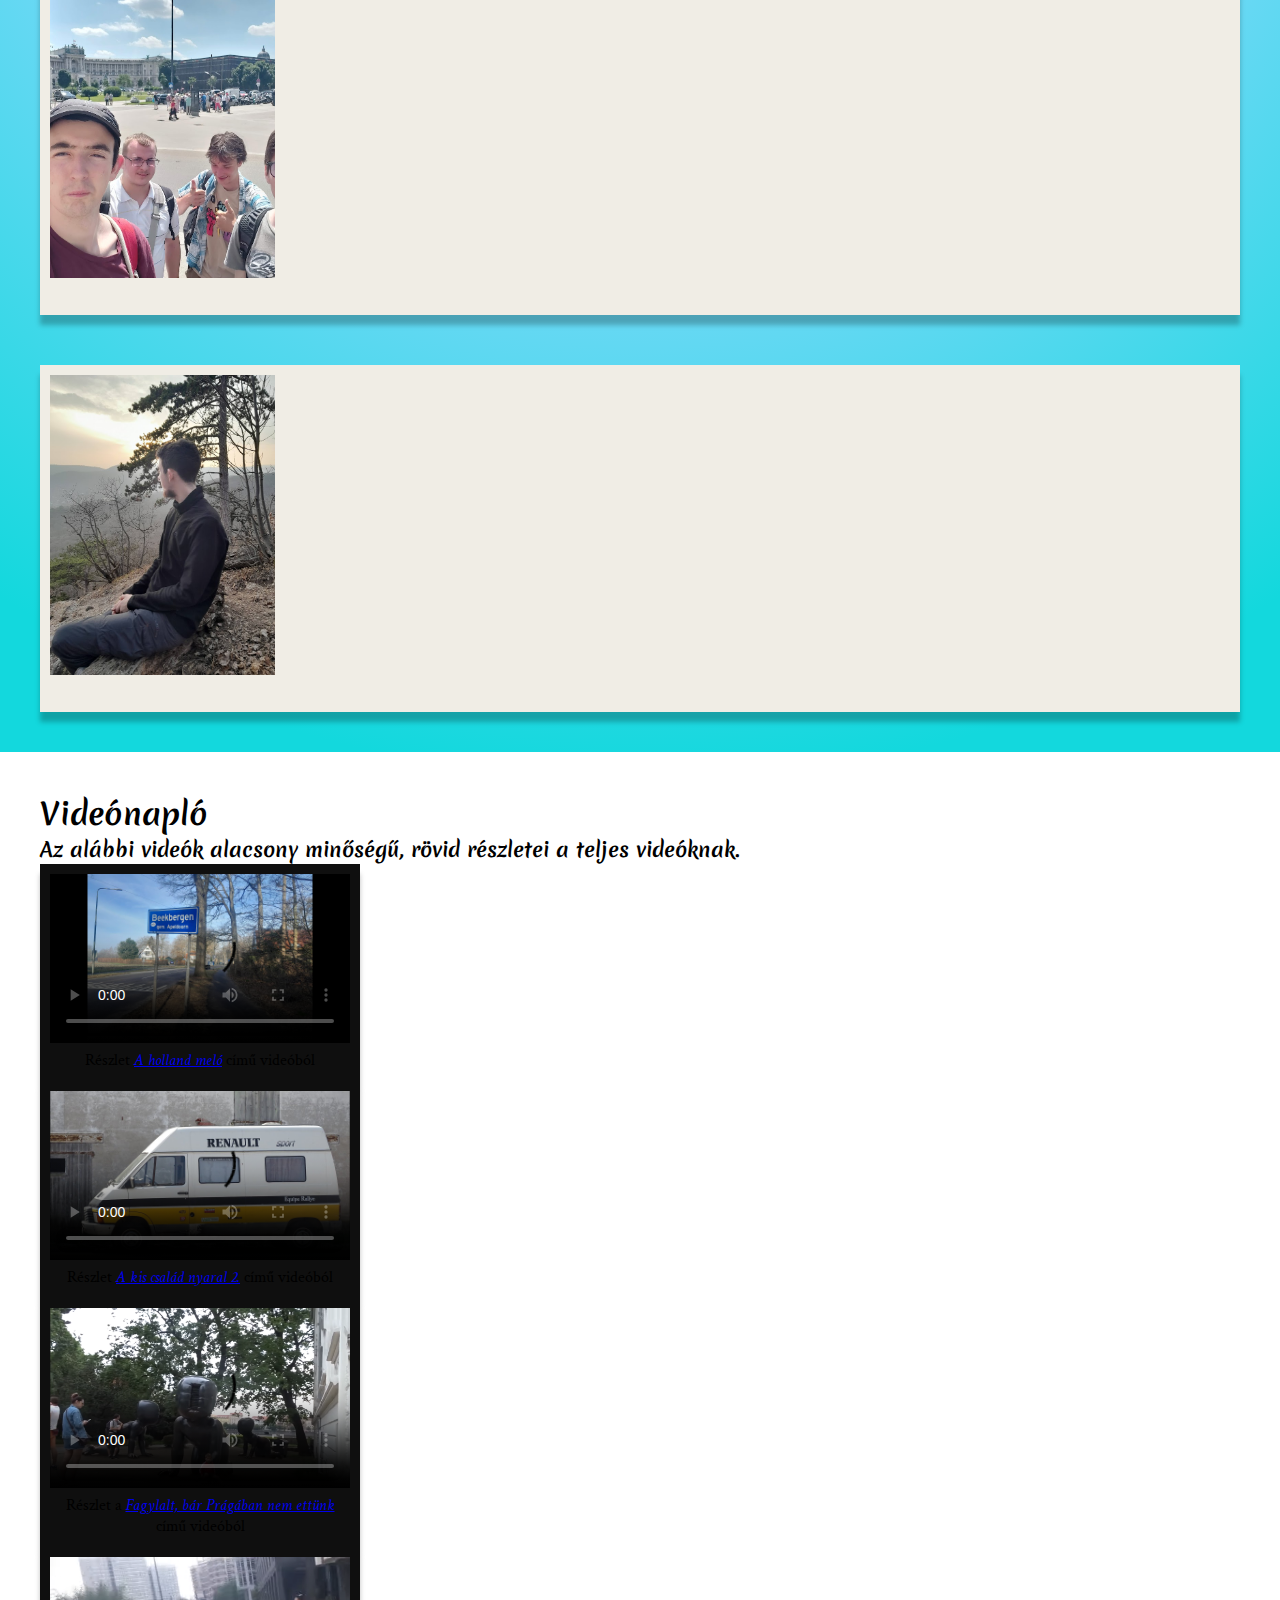
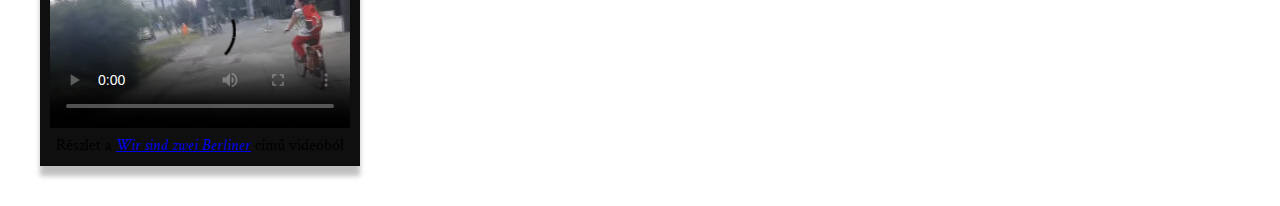
==== commit 68d53b75: "fixes part 2" ====
--- a/index.html
+++ b/index.html
@@ -12,6 +12,8 @@
 </head>
 <body class="preload">
     <header class="header container-fluid p-3 d-md-flex">
+        <a class="header__skip-to-main" href="#first-content">Ugrás a tartalomhoz</a>
+
         <h1 class="text-center">Az explorátor</h1>
         <button class="header__nav-open header__nav-toggle btn d-md-none"><span class="material-symbols-outlined">menu</span></button>
         <nav class="header__nav px-md-4 d-flex align-items-md-center flex-column-reverse flex-md-row gap-2 gap-md-3 z-1">
@@ -28,7 +30,7 @@
 
     <main>
         <section class="section-intro contrast-bg position-relative text-white z-0" data-bg-url="../images/index/intro_bg.JPG">
-            <div class="section-intro__title mb-3 mb-md-4 text-center"><h2>A nevem Benjámin.</h2></div>
+            <div id="first-content" class="section-intro__title mb-3 mb-md-4 text-center"><h2>A nevem Benjámin.</h2></div>
             
             <div class="section-intro__flex d-flex flex-column flex-md-row align-items-center gap-3 gap-md-4 mx-auto">
                 <div class="section-intro__text">
--- a/styles/global.css
+++ b/styles/global.css
@@ -4,6 +4,10 @@
     margin: 0;
     padding: 0;
     box-sizing: border-box;
+}
+
+html {
+    scroll-behavior: smooth;
 }
 
 html, body {
@@ -51,6 +55,21 @@
 .header {
     position: relative;
     border-bottom: 2px solid #ccc;
+}
+
+.header__skip-to-main {
+    position: absolute;
+    background: black;
+    color: white;
+    padding: .5rem;
+    font-size: 1.2rem;
+    border-radius: 0 0 .375rem .375rem;
+
+    transform: translateY(calc(-100% - 1rem));
+    transition: transform .3s ease-in;
+}
+.header__skip-to-main:focus {
+    transform: translateY(-1rem);
 }
 
 .header__nav-open {
@@ -101,6 +120,7 @@
 .header__nav a {
     color: inherit;
     text-decoration: none;
+    font-size: 1rem;
 }
 
 .header__nav-current {
@@ -192,6 +212,11 @@
         border-color: #fff;
     }
 
+    .header__skip-to-main {
+        background: #fff;
+        color: #000 !important;
+    }
+
     .header h1, .header__nav-current {
         background: rgb(33,162,126);
         background: linear-gradient(48deg, rgba(33,162,126,1) 0%, rgba(0,185,255,1) 70%, rgba(0,212,255,1) 90%, rgba(133,233,255,1) 100%);
--- a/styles/index.css
+++ b/styles/index.css
@@ -6,6 +6,7 @@
     box-sizing: content-box;
     padding: 1rem;
     background: rgba(0, 0, 0, 0.35);
+    font-size: 1rem;
 }
 
 .section-intro__logo img {
@@ -48,7 +49,7 @@
 }
 
 .section-videos__title h3 {
-    font-size: 1em;
+    font-size: 1rem;
 }
 
 .section-videos__wrapper {
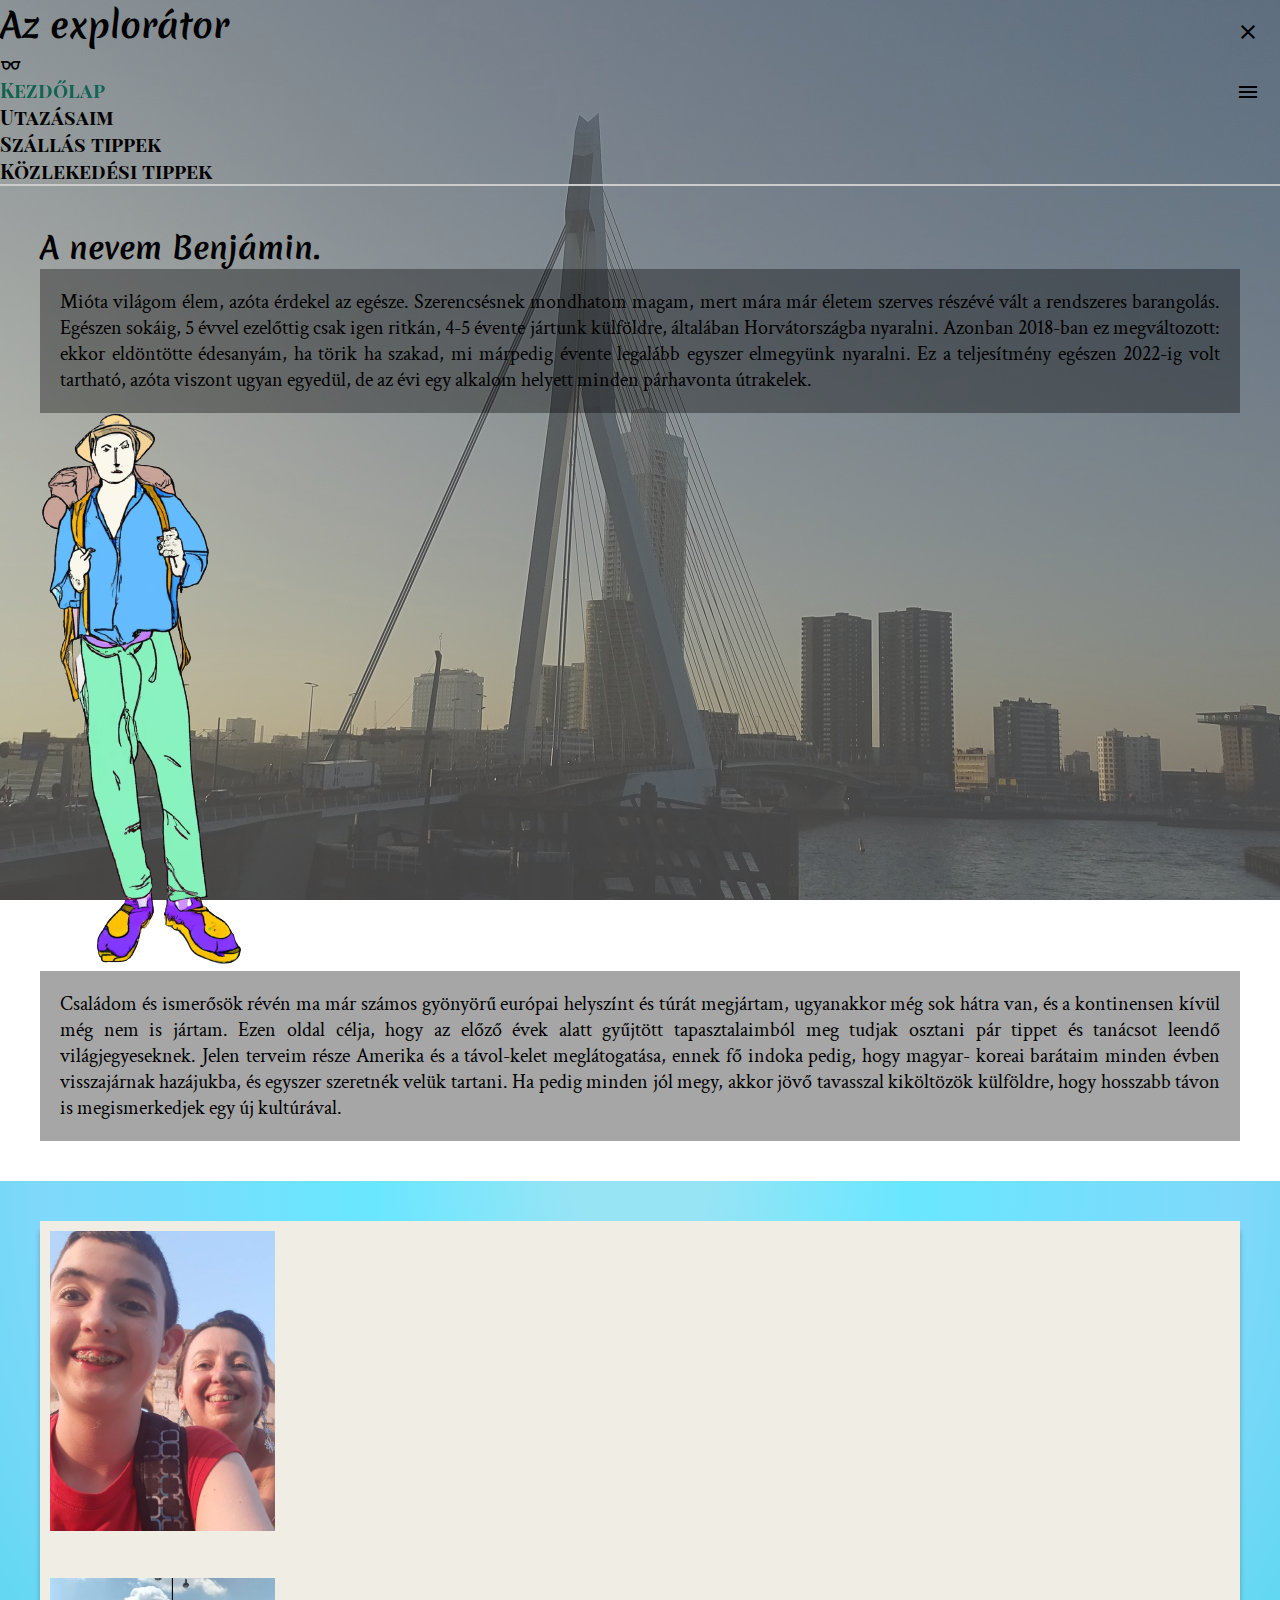
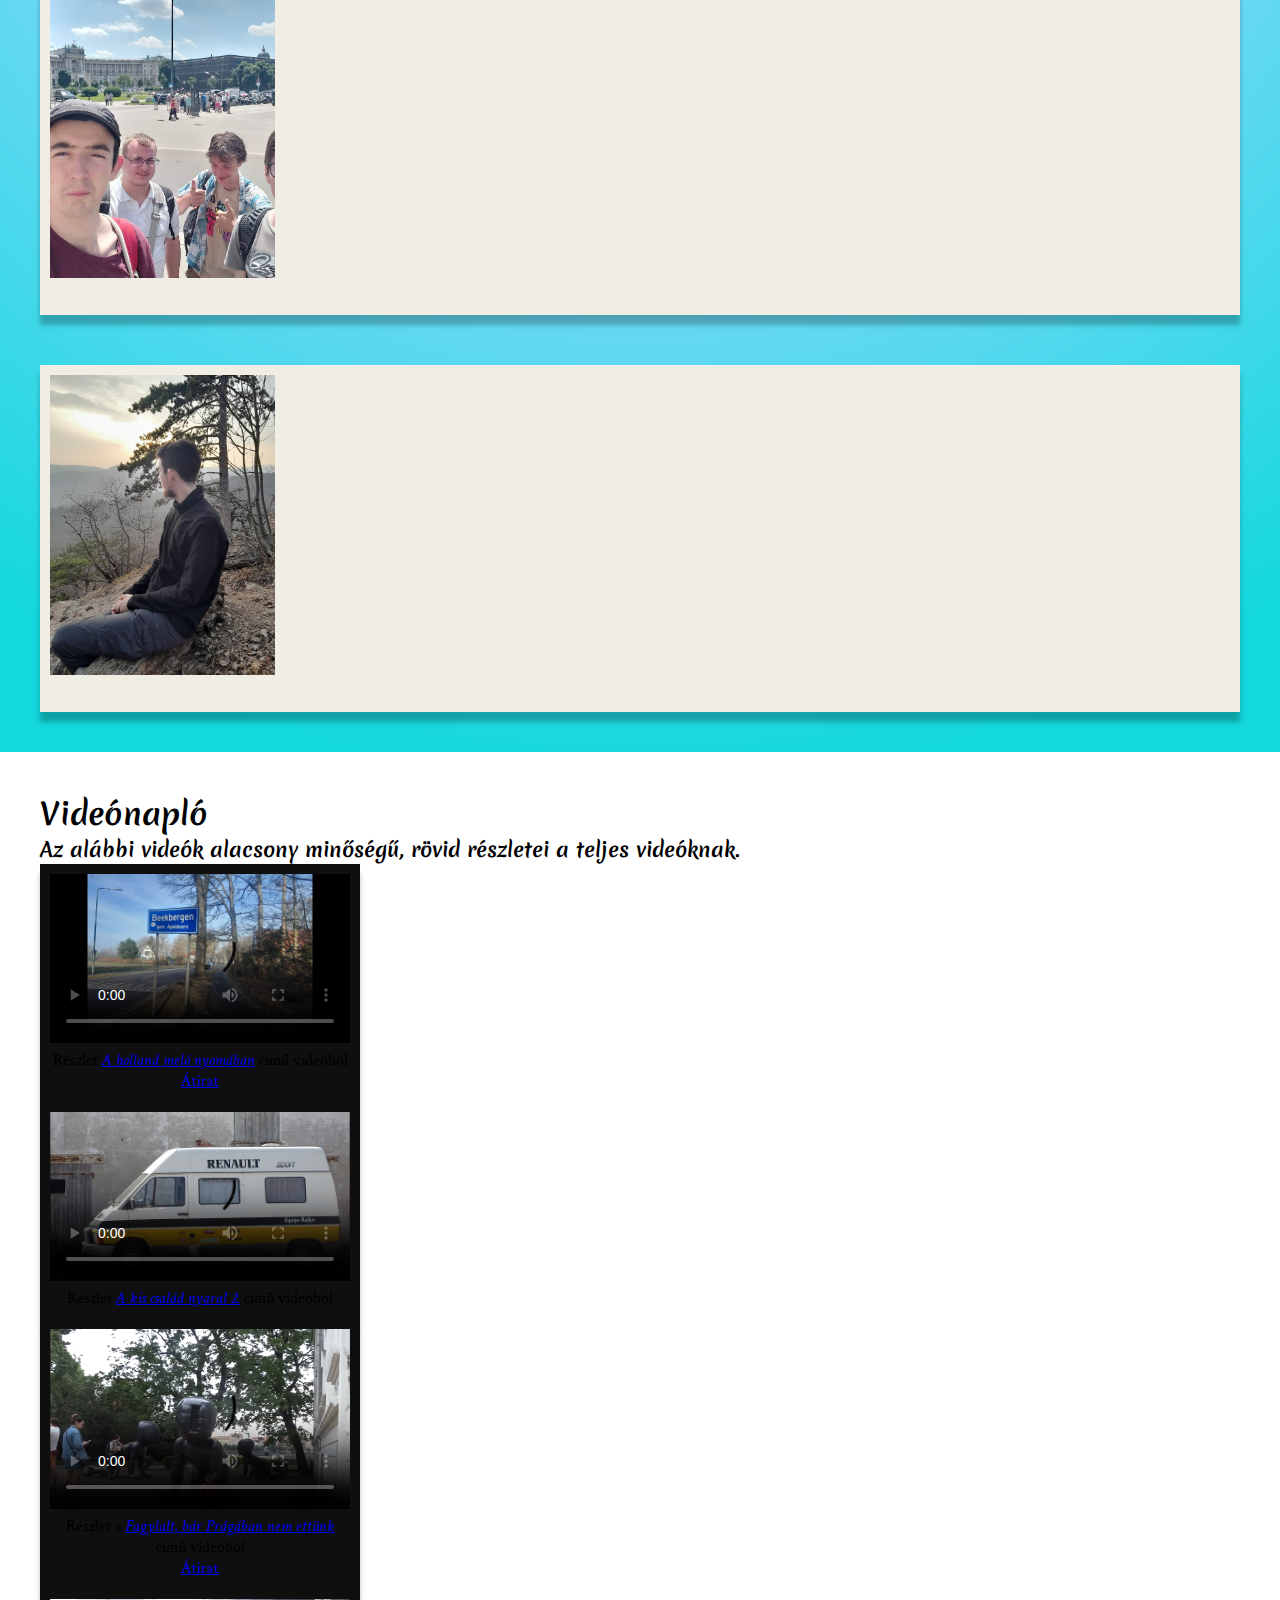
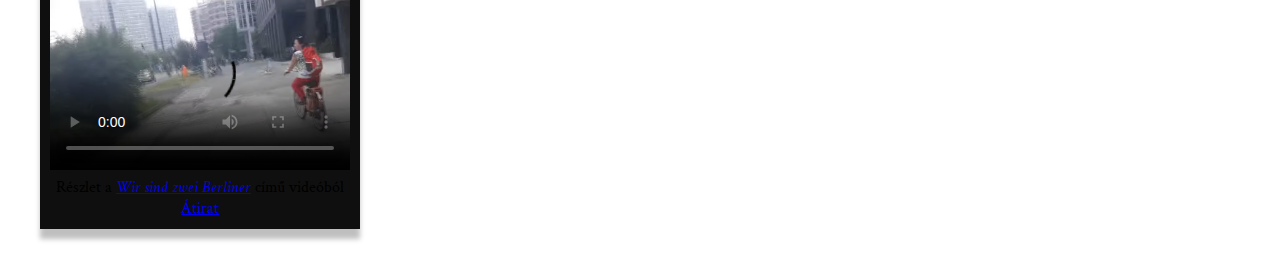
==== commit d9e46961: "fixes part 3" ====
--- a/index.html
+++ b/index.html
@@ -76,28 +76,39 @@
                         <source src="videos/holland.mp4" type="video/mp4">
                         A videó megjelenítése nem támogatott a böngészőjében!
                     </video>
-                    <figcaption>Részlet <a href="https://youtu.be/FaqPIB0ZXn0" target="_blank"><i>A holland meló</i></a> című videóból</figcaption>
+                    <figcaption>
+                        Részlet <a href="https://youtu.be/FaqPIB0ZXn0" target="_blank"><i>A holland meló nyomában</i></a> című videóból<br>
+                        <a href="pages/transcripts/holland.html" target="_blank">Átirat</a>
+                    </figcaption>
                 </figure>
                 <figure class="section-videos__wrapper">
                     <video controls="controls" poster="videos/franciapv.jpg">
                         <source src="videos/francia.mp4" type="video/mp4">
                         A videó megjelenítése nem támogatott a böngészőjében!
                     </video>
-                    <figcaption>Részlet <a href="https://youtu.be/0t2poUWhWEY" target="_blank"><i>A kis család nyaral 2.</i></a> című videóból</figcaption>
+                    <figcaption>
+                        Részlet <a href="https://youtu.be/0t2poUWhWEY" target="_blank"><i>A kis család nyaral 2.</i></a> című videóból
+                    </figcaption>
                 </figure>
                 <figure class="section-videos__wrapper">
                     <video controls="controls" poster="videos/pragapv.png">
                         <source src="videos/praga.mp4" type="video/mp4">
                         A videó megjelenítése nem támogatott a böngészőjében!
                     </video>
-                    <figcaption>Részlet a <a href="https://youtu.be/BjajuM8tXK0" target="_blank"><i>Fagylalt, bár Prágában nem ettünk</i></a> című videóból</figcaption>
+                    <figcaption>
+                        Részlet a <a href="https://youtu.be/BjajuM8tXK0" target="_blank"><i>Fagylalt, bár Prágában nem ettünk</i></a> című videóból<br>
+                        <a href="pages/transcripts/praga.html" target="_blank">Átirat</a>
+                    </figcaption>
                 </figure>
                 <figure class="section-videos__wrapper">
                     <video controls="controls" poster="videos/berlinpv.png">
                         <source src="videos/berlin.mp4" type="video/mp4">
                         A videó megjelenítése nem támogatott a böngészőjében!
                     </video>
-                    <figcaption>Részlet a <a href="https://youtu.be/eyjLtyg6cFA" target="_blank"><i>Wir sind zwei Berliner</i></a> című videóból</figcaption>
+                    <figcaption>
+                        Részlet a <a href="https://youtu.be/eyjLtyg6cFA" target="_blank"><i>Wir sind zwei Berliner</i></a> című videóból<br>
+                        <a href="pages/transcripts/berlin.html" target="_blank">Átirat</a>
+                    </figcaption>
                 </figure>
             </div>
         </section>
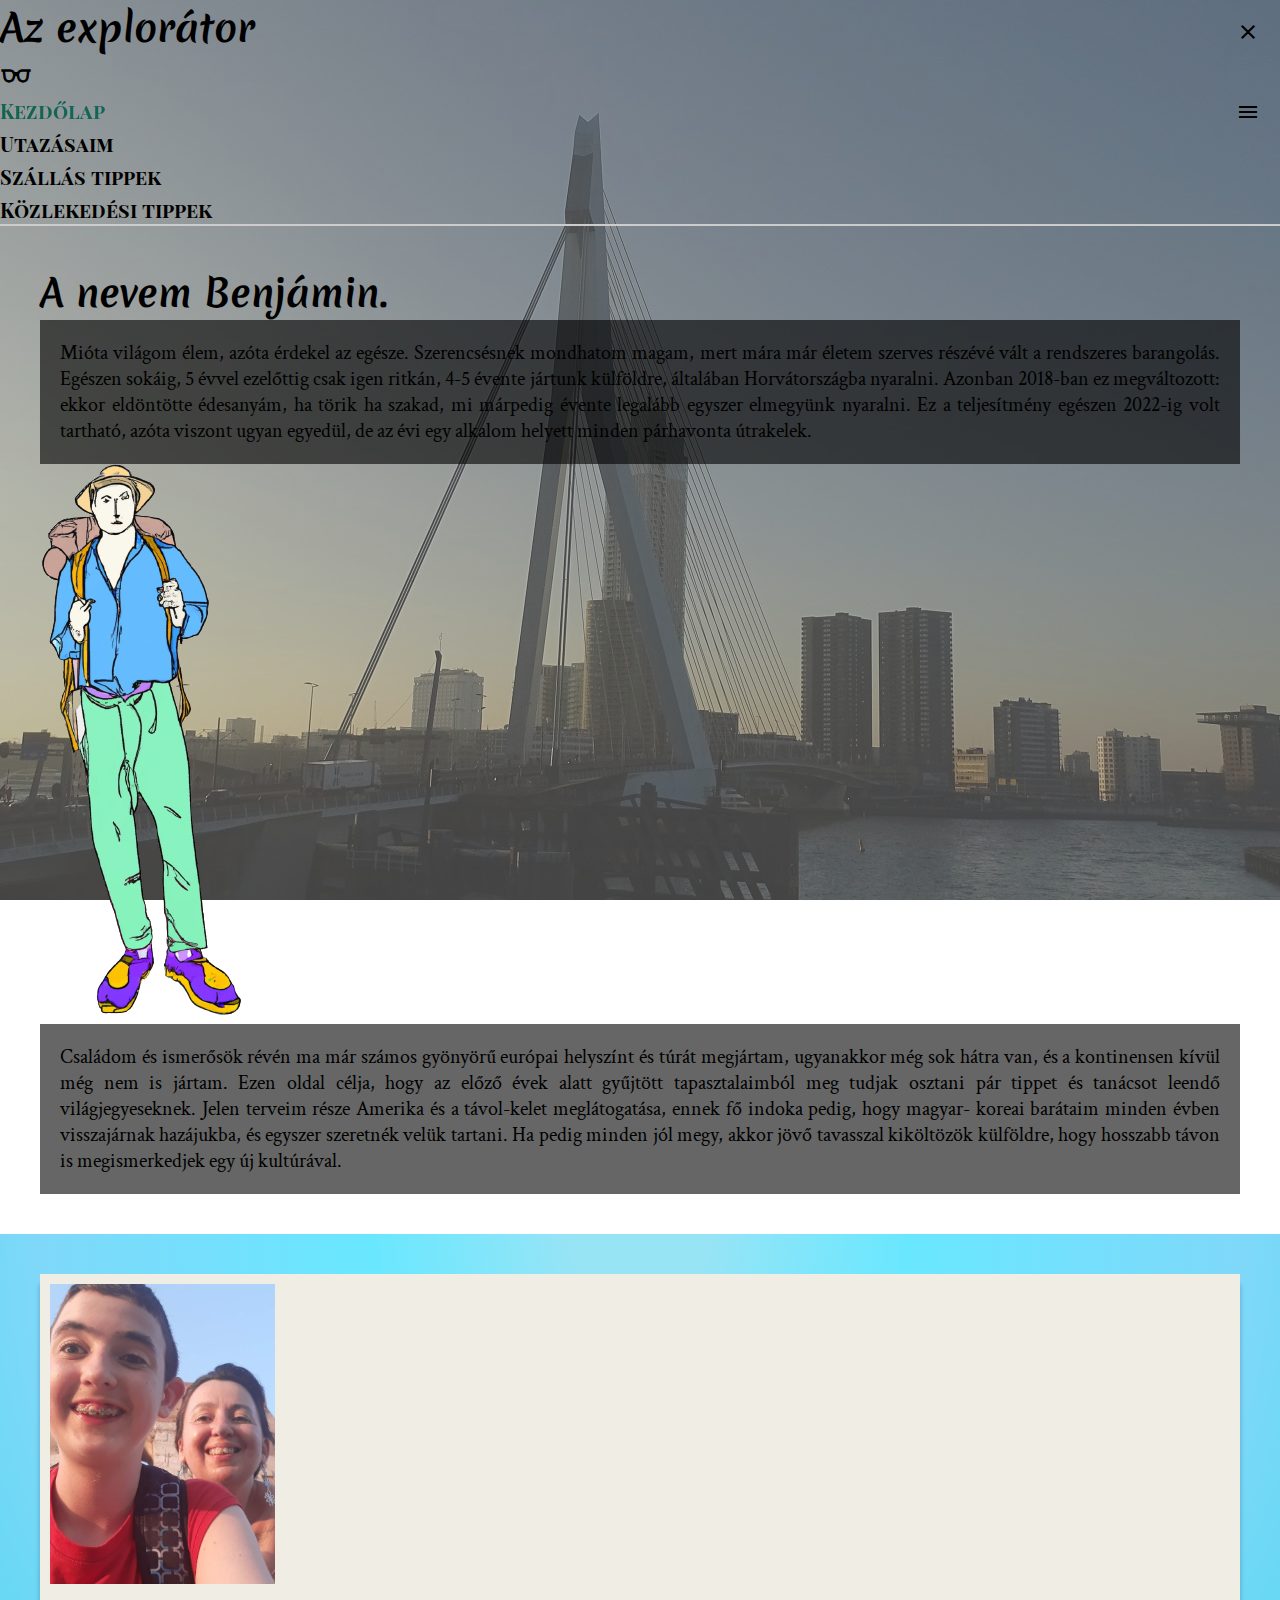
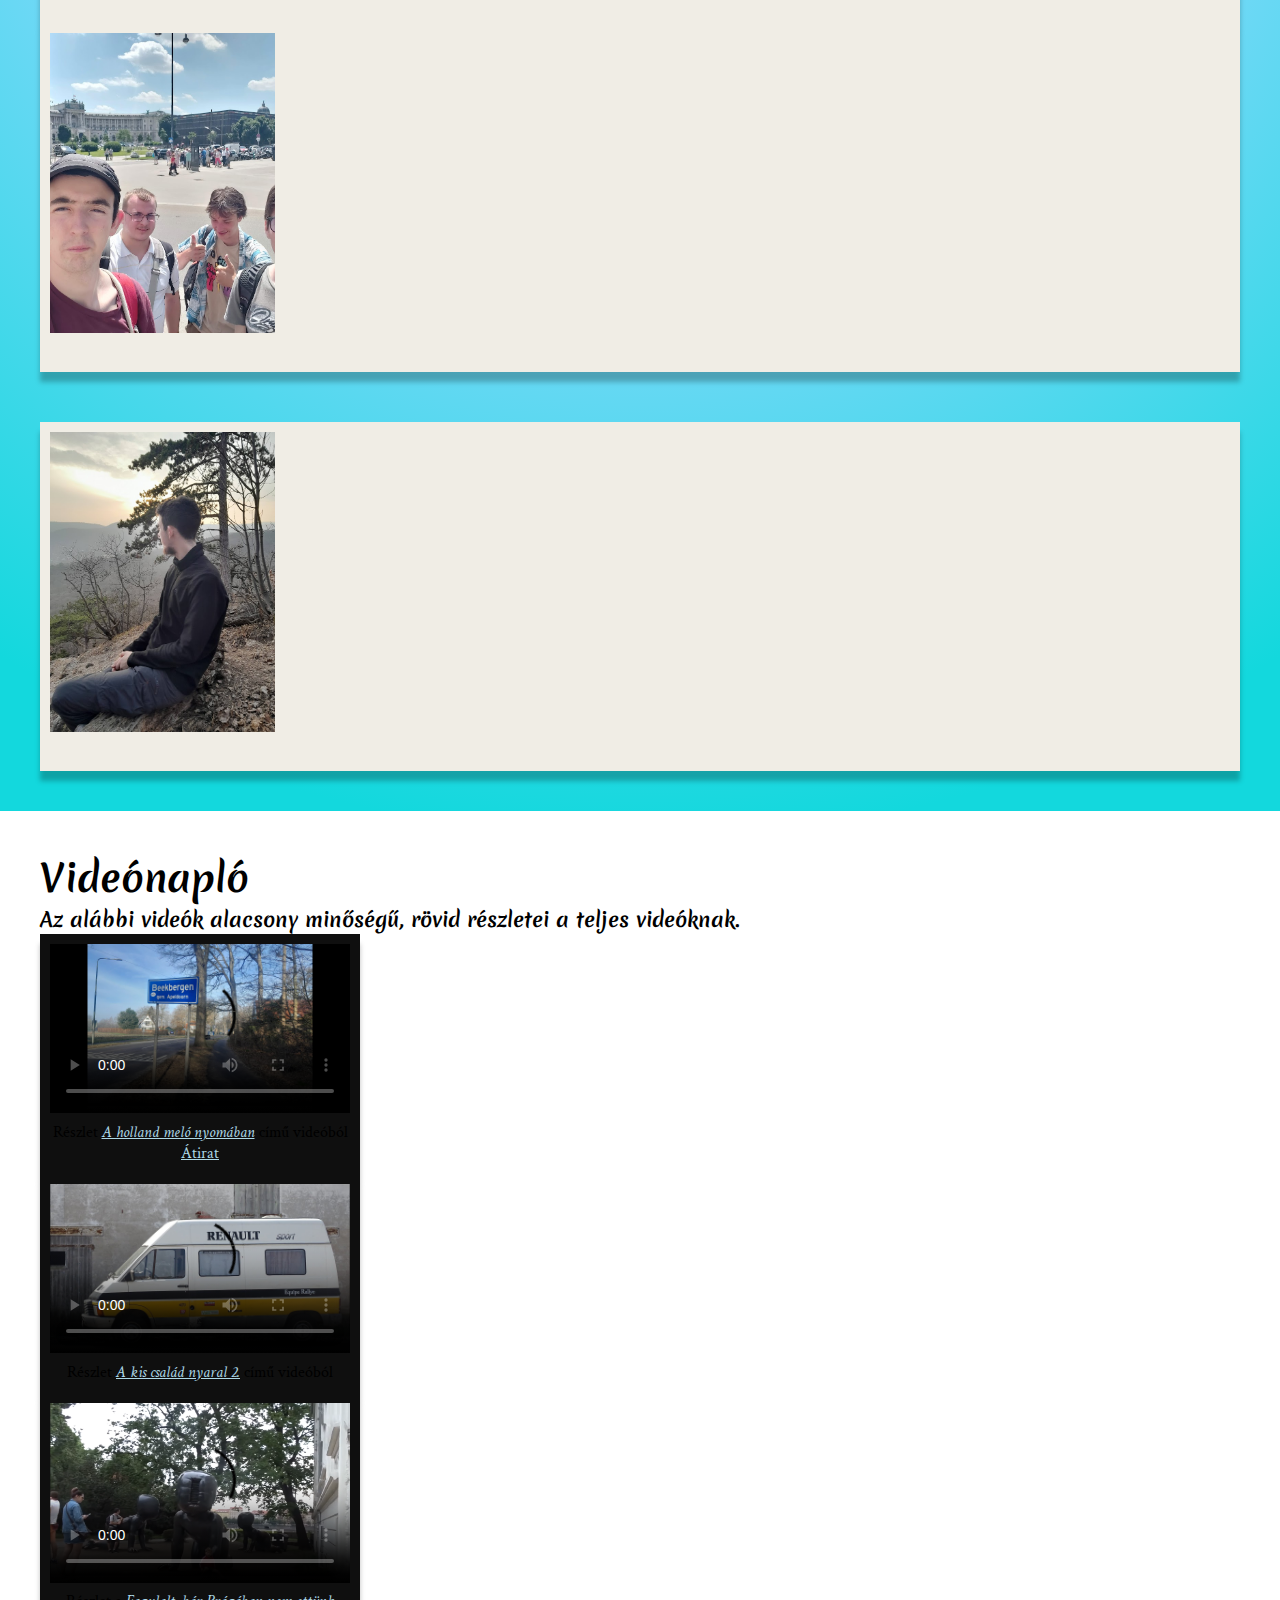
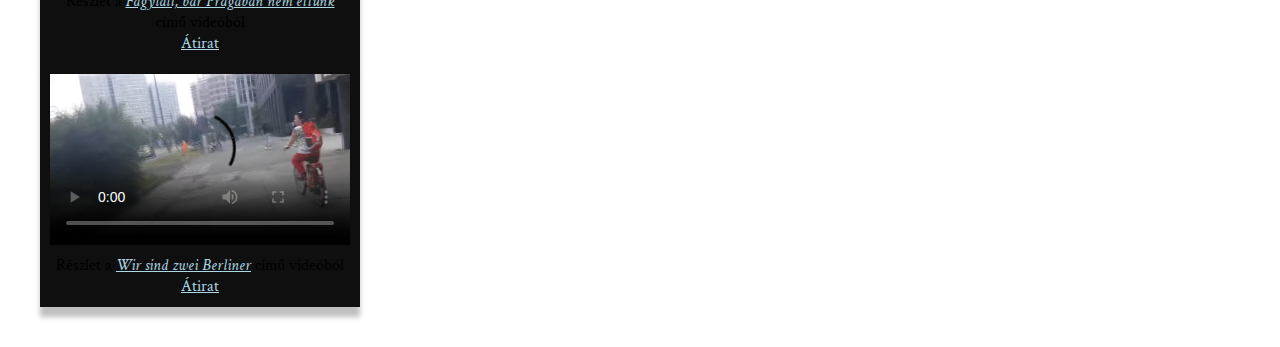
==== commit b835fb17: "fixes part 4" ====
--- a/index.html
+++ b/index.html
@@ -106,7 +106,7 @@
                         A videó megjelenítése nem támogatott a böngészőjében!
                     </video>
                     <figcaption>
-                        Részlet a <a href="https://youtu.be/eyjLtyg6cFA" target="_blank"><i>Wir sind zwei Berliner</i></a> című videóból<br>
+                        Részlet a <a href="https://youtu.be/eyjLtyg6cFA" target="_blank"><i lang="de">Wir sind zwei Berliner</i></a> című videóból<br>
                         <a href="pages/transcripts/berlin.html" target="_blank">Átirat</a>
                     </figcaption>
                 </figure>
--- a/styles/global.css
+++ b/styles/global.css
@@ -12,7 +12,7 @@
 
 html, body {
     font-family: 'Crimson Text', serif;
-    font-size: 20px;
+    font-size: 1.25rem;
     height: 100%;
 }
 
@@ -31,6 +31,14 @@
 h1, h2, h3 {
     font-family: 'Merienda', cursive;
     font-weight: 700;
+}
+
+a:link, a:hover, a:active {
+    color: #add8e6 !important;
+}
+
+a:visited {
+    color: #b3b3ff !important;
 }
 
 .radial-blue-bg {
@@ -83,7 +91,7 @@
     right: 1rem;
     bottom: 1rem;
 
-    font-size: 1.7em;
+    font-size: 1.7rem;
 }
 
 .header__nav {
@@ -118,7 +126,7 @@
 }
 
 .header__nav a {
-    color: inherit;
+    color: inherit !important;
     text-decoration: none;
     font-size: 1rem;
 }
@@ -154,7 +162,7 @@
 }
 
 .header__nav-lsm-btn > span {
-    font-size: 1.6em;
+    font-size: 1.6rem;
     padding-top: .25rem;
 }
 
@@ -203,18 +211,8 @@
         --alpha: 0.5;
     }
 
-    /* a not visited */
-    a:link, a:visited, a:active {
-        color: #0adeff;
-    }
-
     .header {
         border-color: #fff;
-    }
-
-    .header__skip-to-main {
-        background: #fff;
-        color: #000 !important;
     }
 
     .header h1, .header__nav-current {
--- a/styles/index.css
+++ b/styles/index.css
@@ -5,7 +5,7 @@
 .section-intro__text {
     box-sizing: content-box;
     padding: 1rem;
-    background: rgba(0, 0, 0, 0.35);
+    background: rgba(0, 0, 0, 0.6);
     font-size: 1rem;
 }
 
@@ -21,8 +21,8 @@
 }
 
 .section-images__wrapper img {
-    height: 15em;
-    width: 11.25em;
+    height: 15rem;
+    width: 11.25rem;
     object-fit: cover;
 }
 
@@ -53,14 +53,14 @@
 }
 
 .section-videos__wrapper {
-    width: 16em;
+    width: 16rem;
     padding: .5rem;
     background: #0f0f0f;
     box-shadow: 0 .5rem .25rem rgba(0, 0, 0, 0.25);
 }
 
 .section-videos__wrapper figcaption {
-    font-size: 0.8em;
+    font-size: 0.8rem;
     text-align: center;
 }
 
